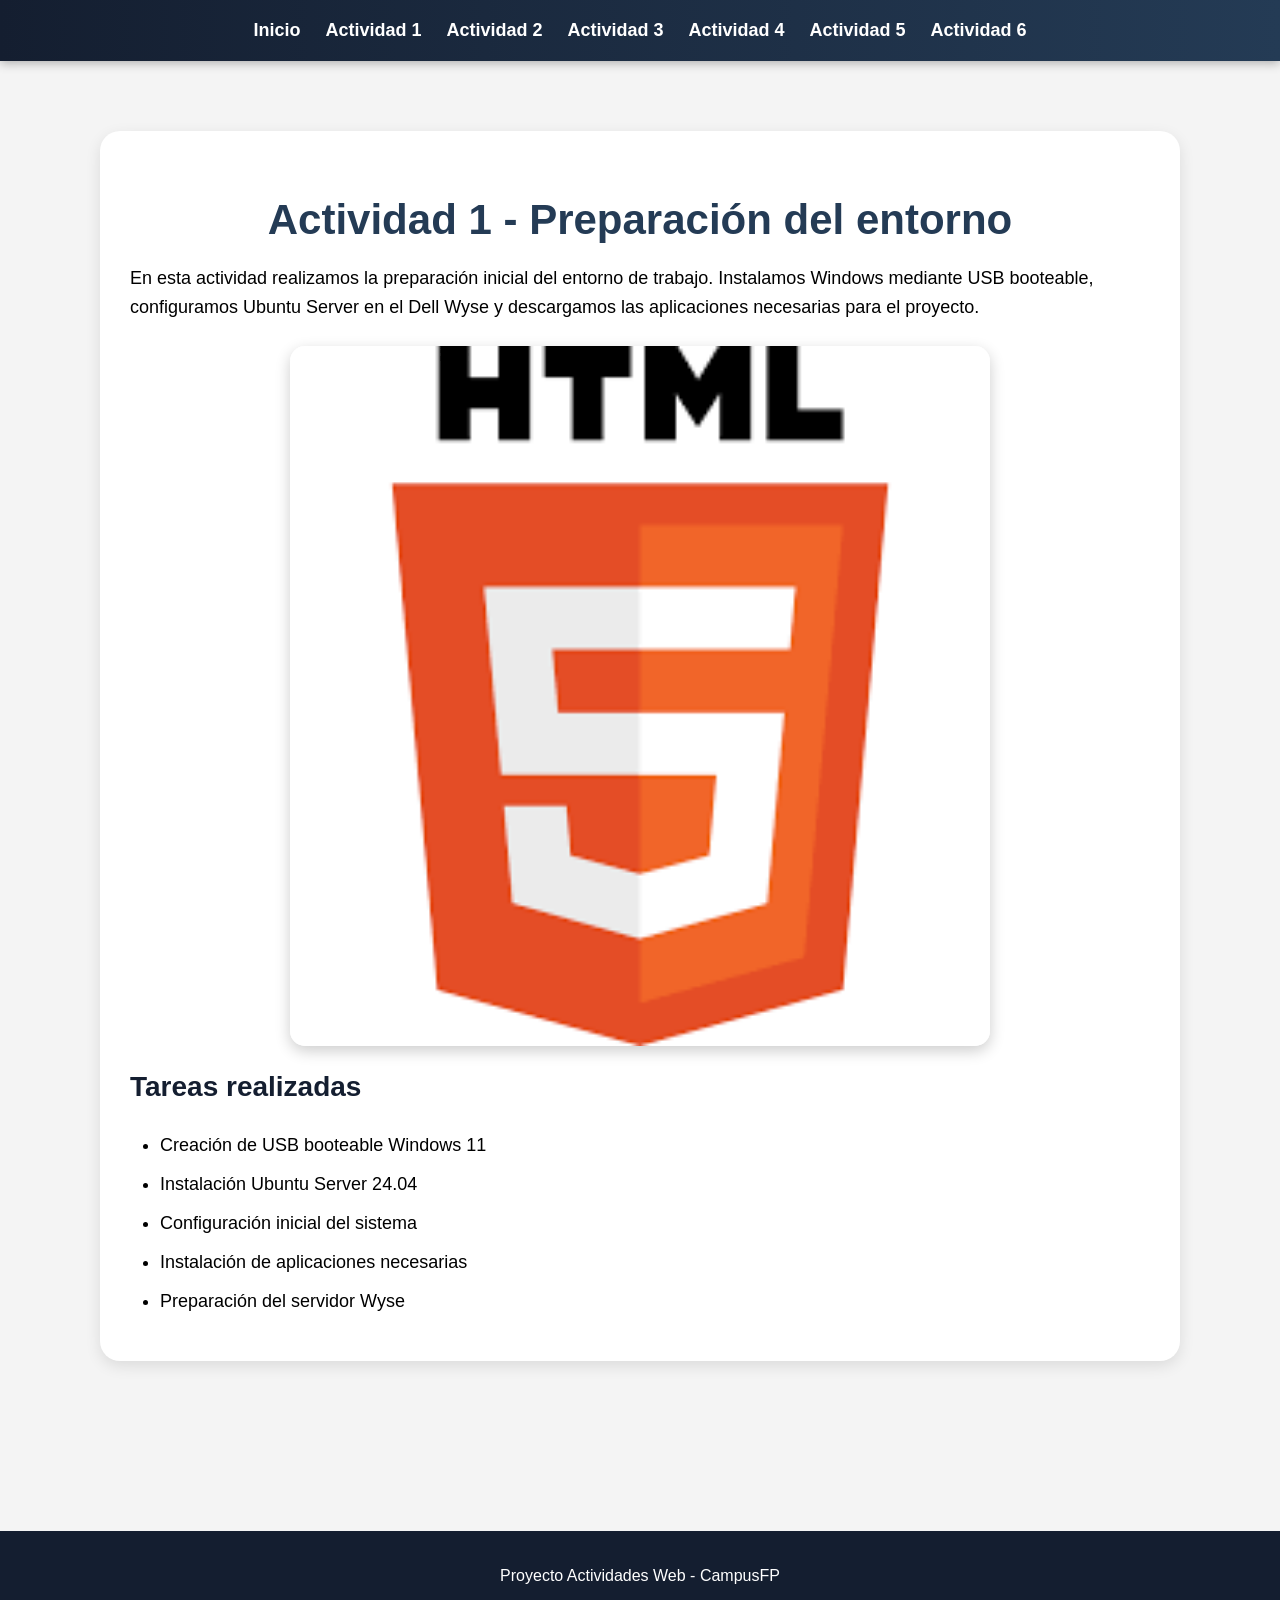
==== actividad1.html @ a94a0f7b "Proyecto web inicial" ====
<!DOCTYPE html>
<html lang="es">

<head>

    <meta charset="UTF-8">

    <meta name="viewport" content="width=device-width, initial-scale=1.0">

    <title>Actividad 1</title>

    <link rel="stylesheet" href="css/style.css">

</head>

<body>

<nav>

    <a href="index.html">Inicio</a>
    <a href="actividad1.html">Actividad 1</a>
    <a href="actividad2.html">Actividad 2</a>
    <a href="actividad3.html">Actividad 3</a>
    <a href="actividad4.html">Actividad 4</a>
    <a href="actividad5.html">Actividad 5</a>
    <a href="actividad6.html">Actividad 6</a>

</nav>

<main>

    <div class="card">

        <h2>Actividad 1 - Preparación del entorno</h2>

        <p>
            En esta actividad realizamos la preparación inicial del entorno de trabajo.
            Instalamos Windows mediante USB booteable, configuramos Ubuntu Server
            en el Dell Wyse y descargamos las aplicaciones necesarias para el proyecto.
        </p>

        <img src="img/html.png" class="actividad-img">

        <h3>Tareas realizadas</h3>

        <ul>

            <li>Creación de USB booteable Windows 11</li>

            <li>Instalación Ubuntu Server 24.04</li>

            <li>Configuración inicial del sistema</li>

            <li>Instalación de aplicaciones necesarias</li>

            <li>Preparación del servidor Wyse</li>

        </ul>

    </div>

</main>

<footer>

    <p>Proyecto Actividades Web - CampusFP</p>

</footer>

</body>

</html>
---- css/style.css ----
body {
    margin: 0;
    font-family: Arial, sans-serif;
    background-color: #f4f4f4;
}

/* NAVBAR */

nav {
    background: linear-gradient(to right, #141e30, #243b55);
    padding: 20px;

    display: flex;
    justify-content: center;
    align-items: center;
    gap: 25px;

    box-shadow: 0 2px 10px rgba(0,0,0,0.3);
}

nav a {
    color: white;
    text-decoration: none;
    font-size: 18px;
    font-weight: bold;

    transition: all 0.3s ease;
}

/* EFECTO HOVER */

nav a:hover {
    color: #00bfff;

    transform: scale(1.2);
}

/* HEADER */

header {
    text-align: center;
    padding: 60px 20px;
}

header h1 {
    font-size: 50px;
    color: #243b55;
}

/* MAIN */

main {
    padding: 40px;
}

main h2 {
    color: #141e30;
    font-size: 40px;
}

main p {
    font-size: 22px;
}

/* FOOTER */

footer {
    background-color: #141e30;
    color: white;

    text-align: center;

    padding: 20px;

    margin-top: 100px;
}

/* RESPONSIVE */

@media (max-width: 768px) {

    nav {
        flex-direction: column;
        gap: 15px;
    }

    header h1 {
        font-size: 35px;
    }

    main h2 {
        font-size: 30px;
    }

}

/* CARRUSEL */

/* CARRUSEL */

.carousel {

    width: 80%;

    max-width: 1000px;

    height: 350px;

    margin: 40px auto;

    overflow: hidden;

    border-radius: 20px;

    box-shadow: 0 5px 20px rgba(0,0,0,0.3);

    position: relative;

    background-color: white;
}

/* PISTA */

.carousel-track {

    display: flex;

    width: calc(400px * 12);

    animation: scroll 30s linear infinite;
}

/* IMÁGENES */

.carousel-track img {

    width: 350px;

    height: 300px;

    object-fit: contain;

    padding: 20px;

    background-color: white;
}

/* ANIMACIÓN */

@keyframes scroll {

    0% {
        transform: translateX(0);
    }

    100% {
        transform: translateX(calc(-400px * 6));
    }
}

/* BOTONES */

.prev,
.next {

    position: absolute;

    top: 50%;

    transform: translateY(-50%);

    background-color: rgba(0,0,0,0.5);

    color: white;

    border: none;

    padding: 15px;

    cursor: pointer;

    font-size: 25px;

    transition: 0.3s;
}

.prev:hover,
.next:hover {
    background-color: rgba(0,0,0,0.8);

    transform: translateY(-50%) scale(1.1);
}

.prev {
    left: 10px;
}

.next {
    right: 10px;
}

/* TARJETAS */

.card {

    background-color: white;

    padding: 30px;

    margin: 30px auto;

    border-radius: 20px;

    width: 85%;

    box-shadow: 0 5px 15px rgba(0,0,0,0.1);

    transition: 0.3s;
}

.card:hover {

    transform: scale(1.02);
}

/* TITULOS */

.card h2 {

    color: #243b55;

    margin-bottom: 20px;
}

.card h3 {

    color: #141e30;

    margin-top: 25px;
}

/* TEXTO */

.card p,
.card li {

    font-size: 18px;

    line-height: 1.6;
}

/* IMAGENES */

.actividad-img {

    width: 80%;

    max-width: 700px;

    display: block;

    margin: 25px auto;

    border-radius: 15px;

    box-shadow: 0 5px 15px rgba(0,0,0,0.2);
}

/* COMANDOS */

code {

    display: block;

    background-color: #111;

    color: #00ff88;

    padding: 15px;

    margin-top: 15px;

    border-radius: 10px;

    overflow-x: auto;
}

/* LISTAS */

.card ul {

    margin-top: 20px;

    padding-left: 30px;
}

.card li {

    margin-bottom: 10px;
}

/* HOVER SUAVE TARJETAS */

.card:hover {

    transform: translateY(-5px);

    box-shadow: 0 10px 25px rgba(0,0,0,0.2);
}

/* TITULOS ACTIVIDADES */

.card h2 {

    text-align: center;

    font-size: 42px;
}

/* SUBTITULOS */

.card h3 {

    font-size: 28px;
}

/* RESPONSIVE ACTIVIDADES */

@media (max-width: 768px) {

    .card {

        width: 95%;

        padding: 20px;
    }

    .actividad-img {

        width: 100%;
    }

    .card h2 {

        font-size: 30px;
    }

}
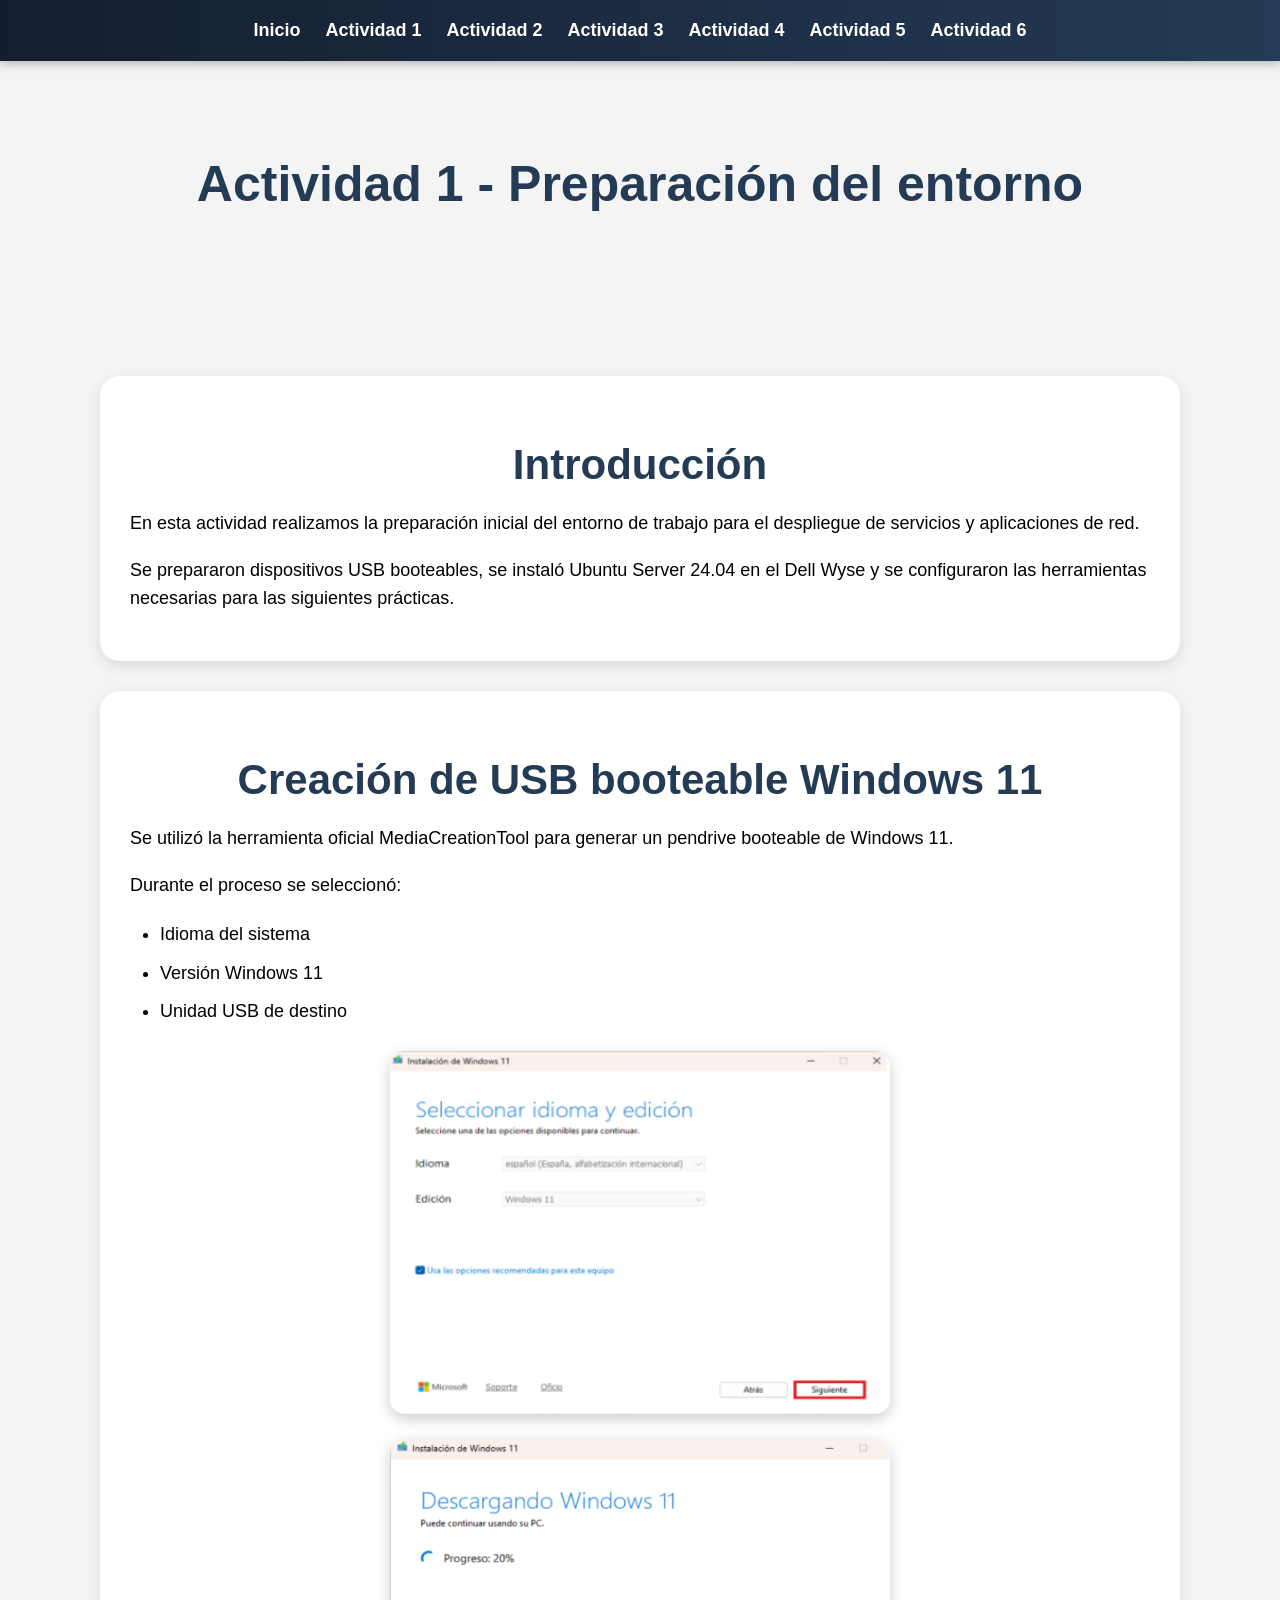
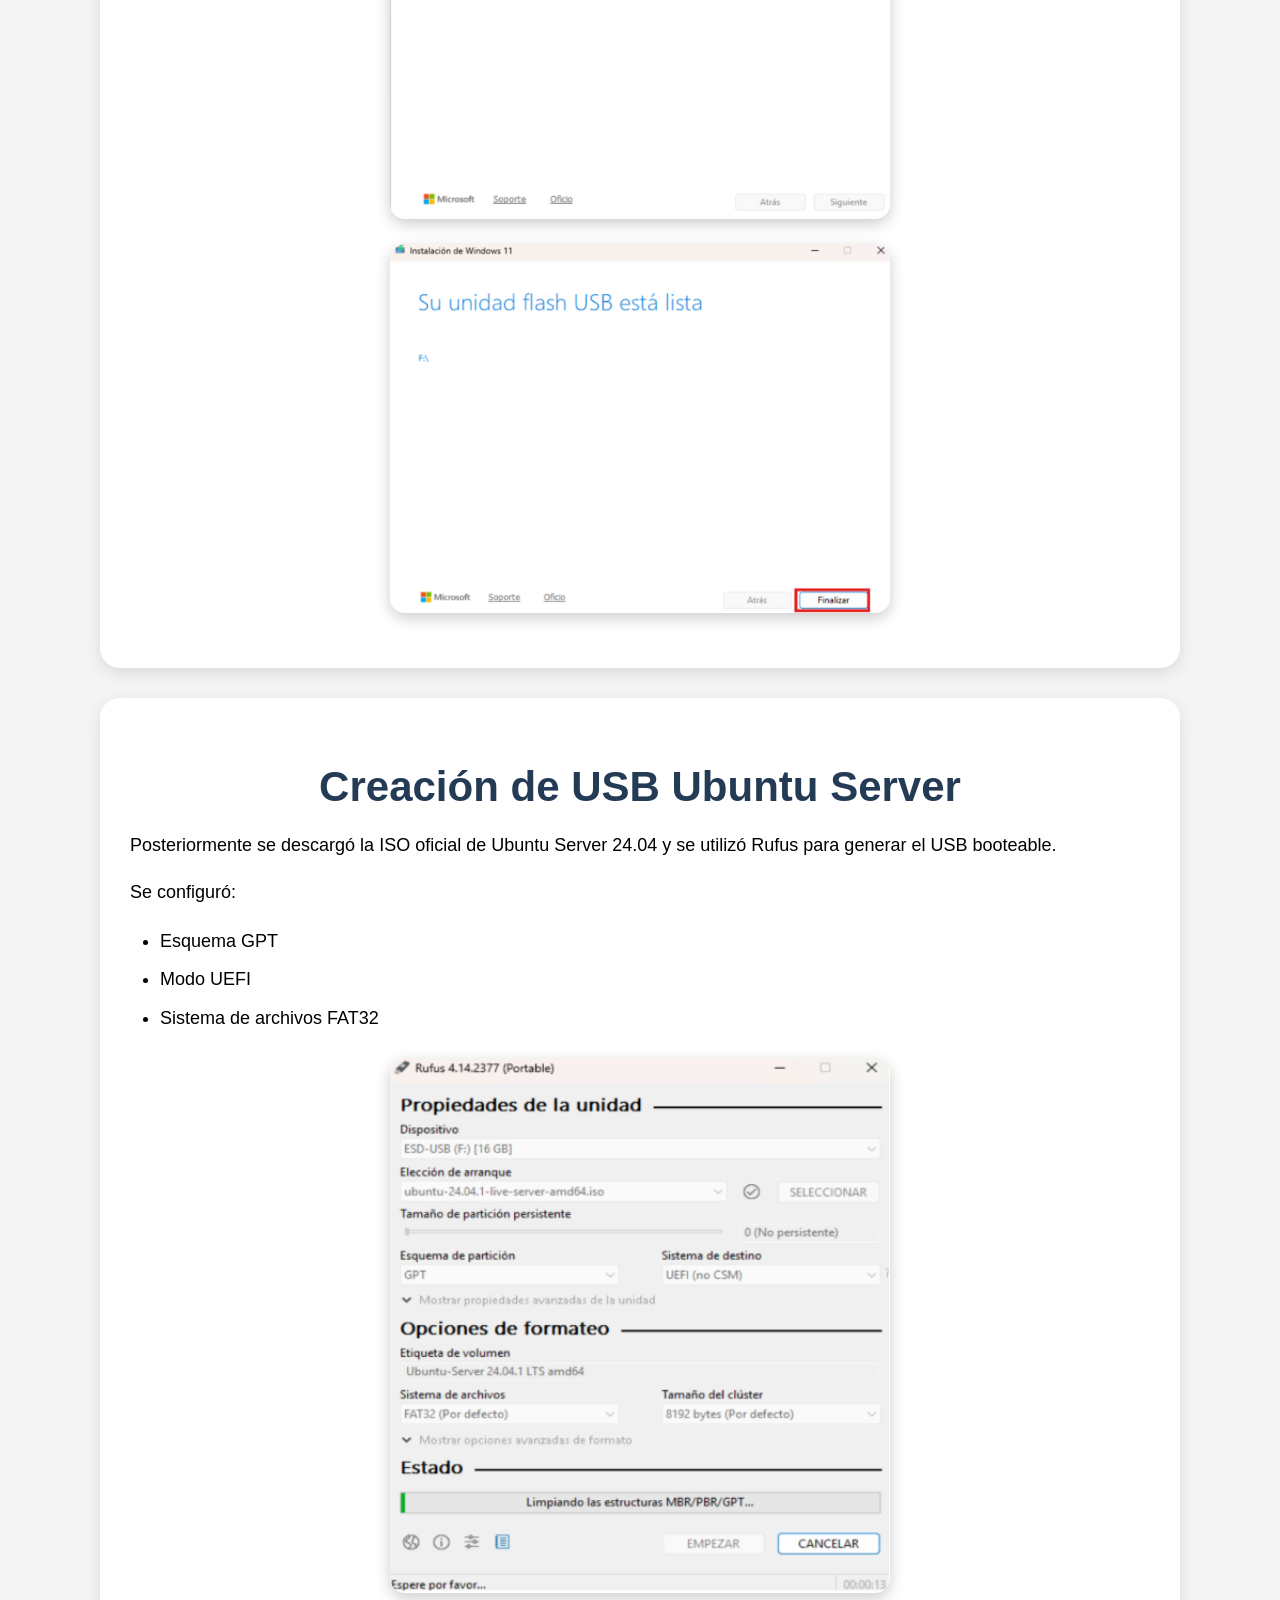
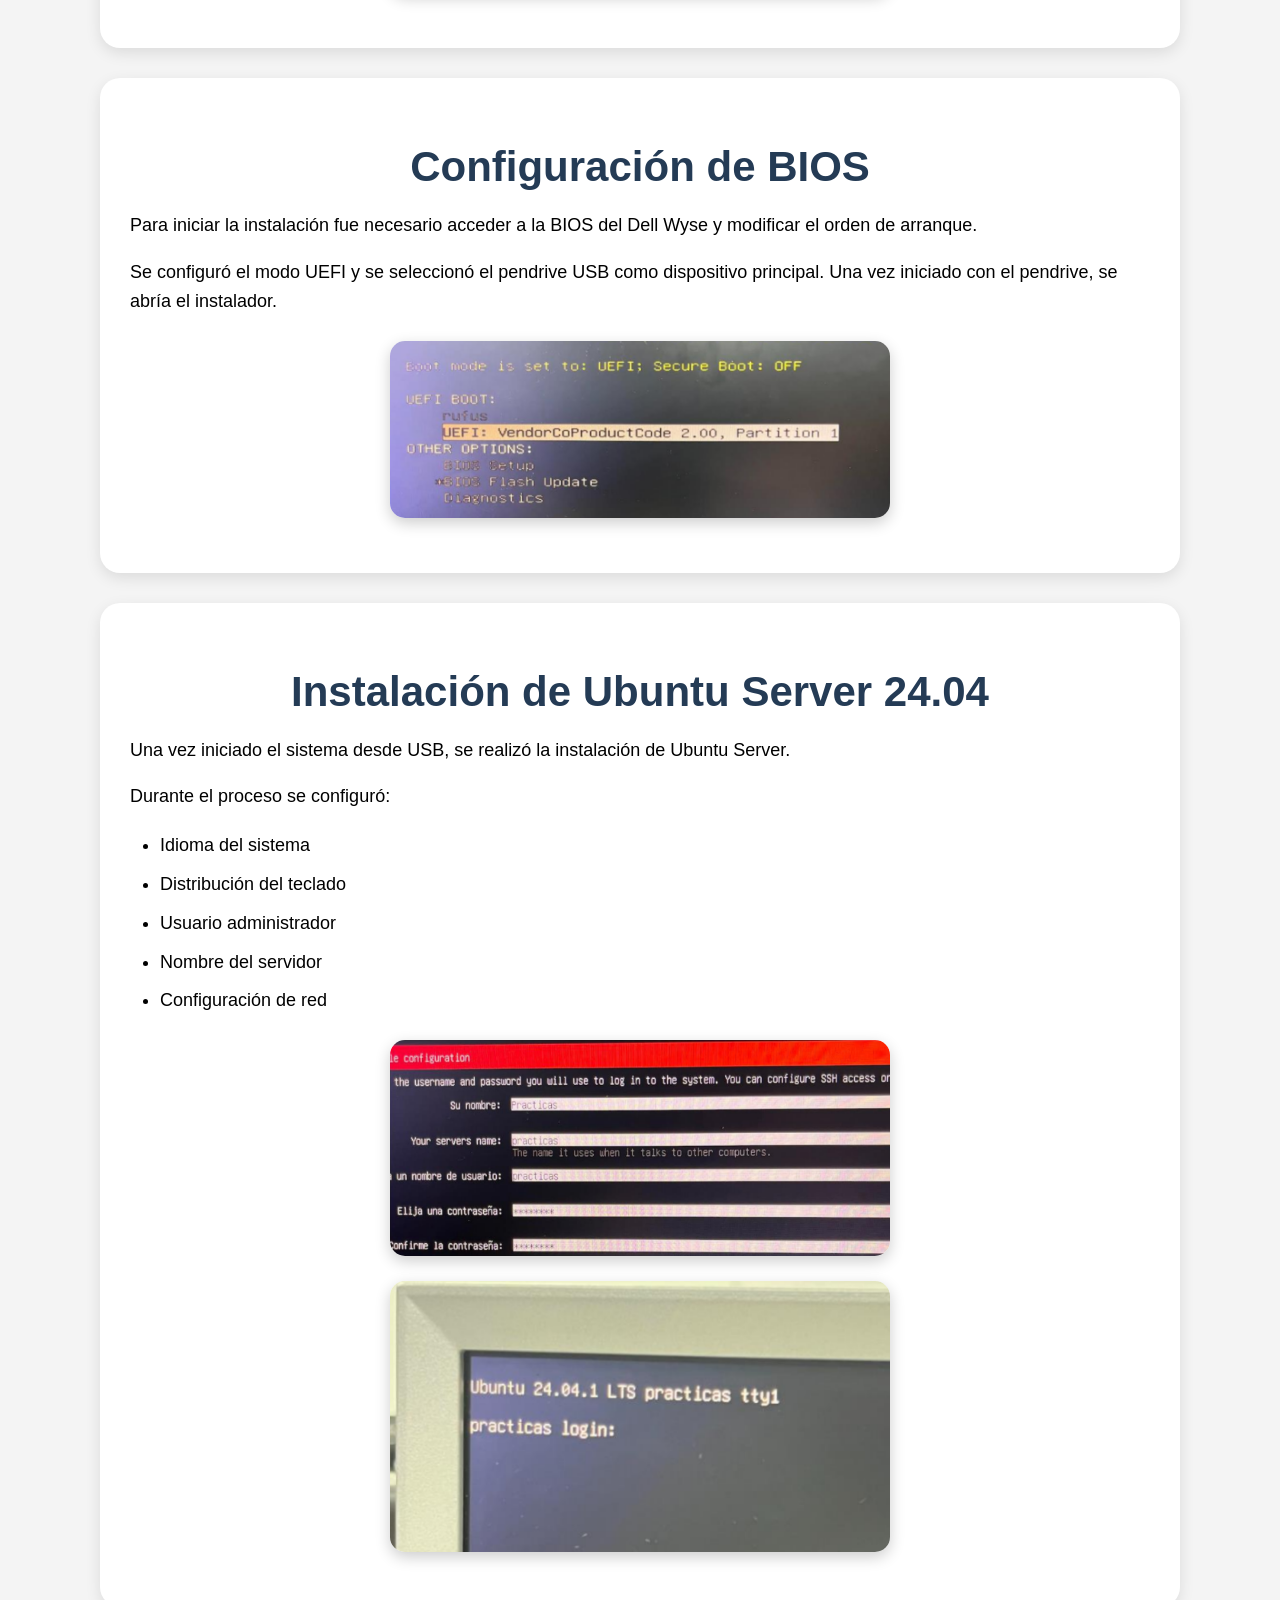
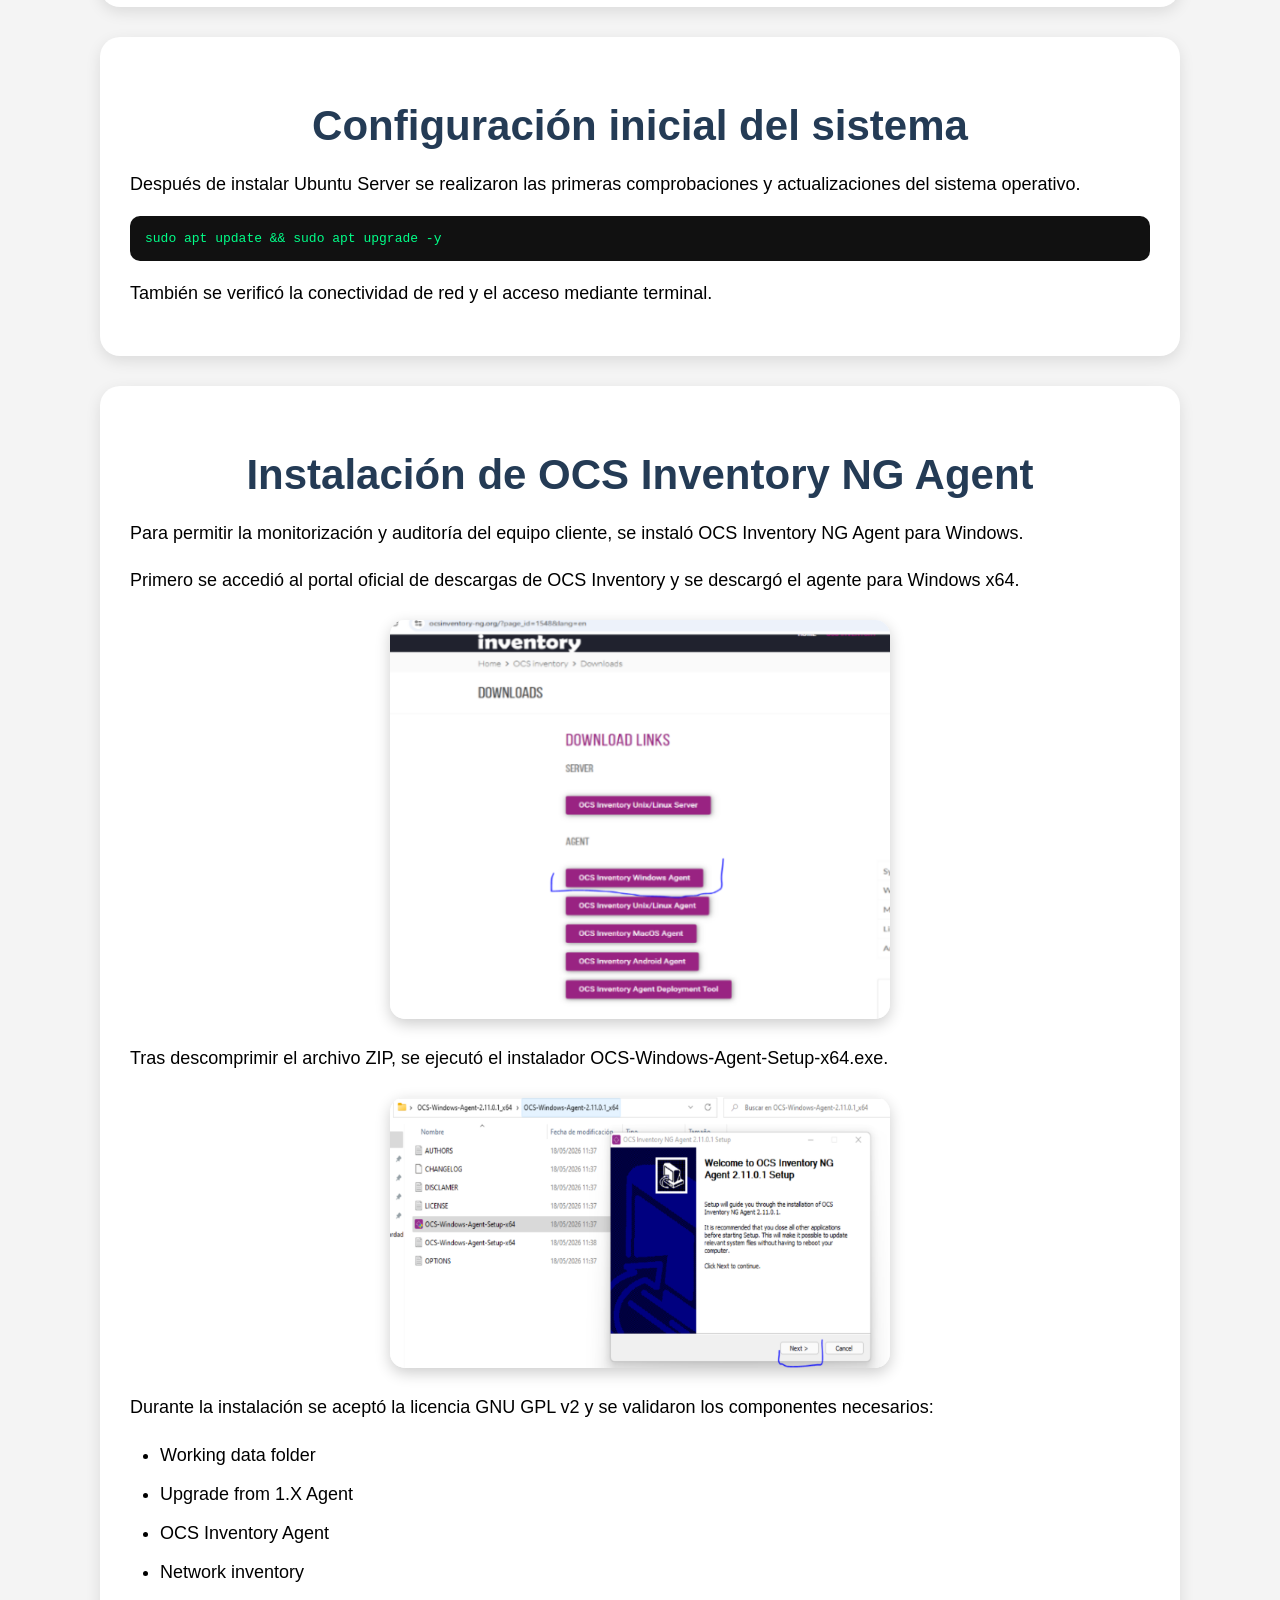
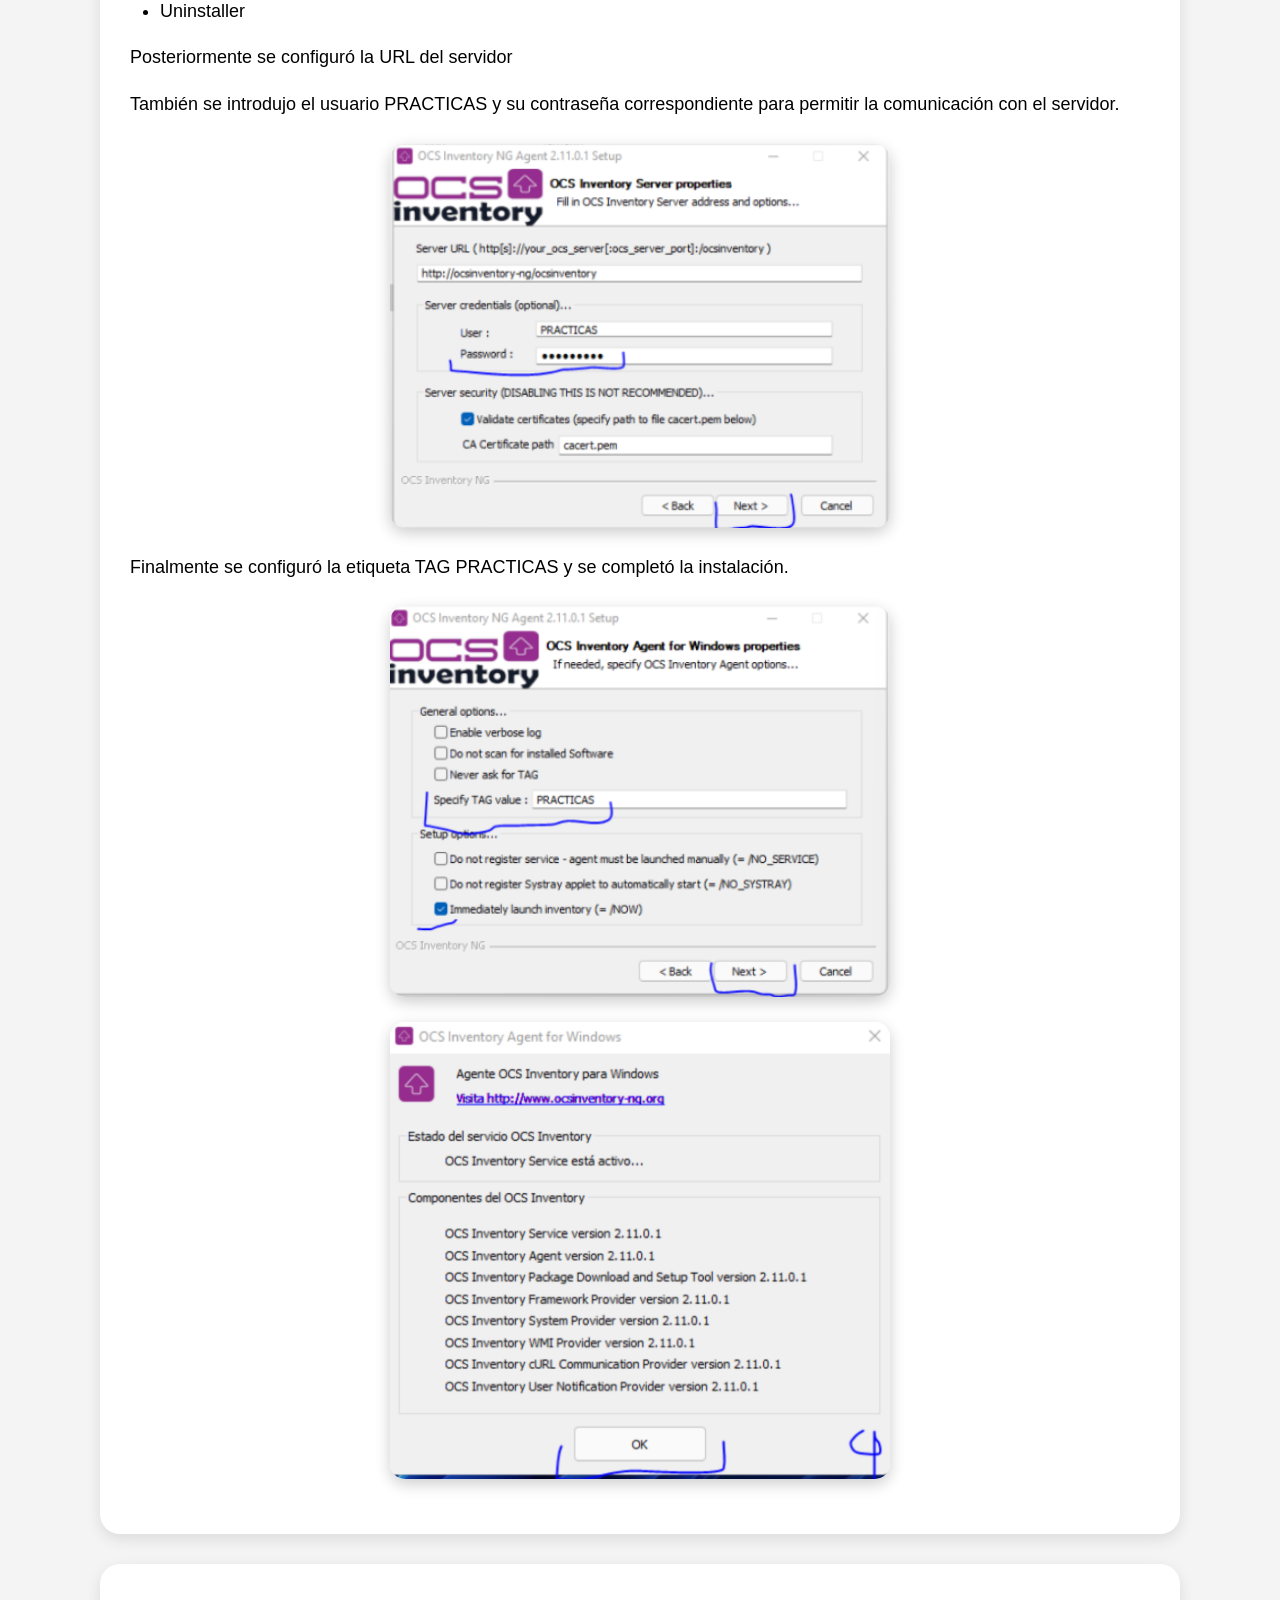
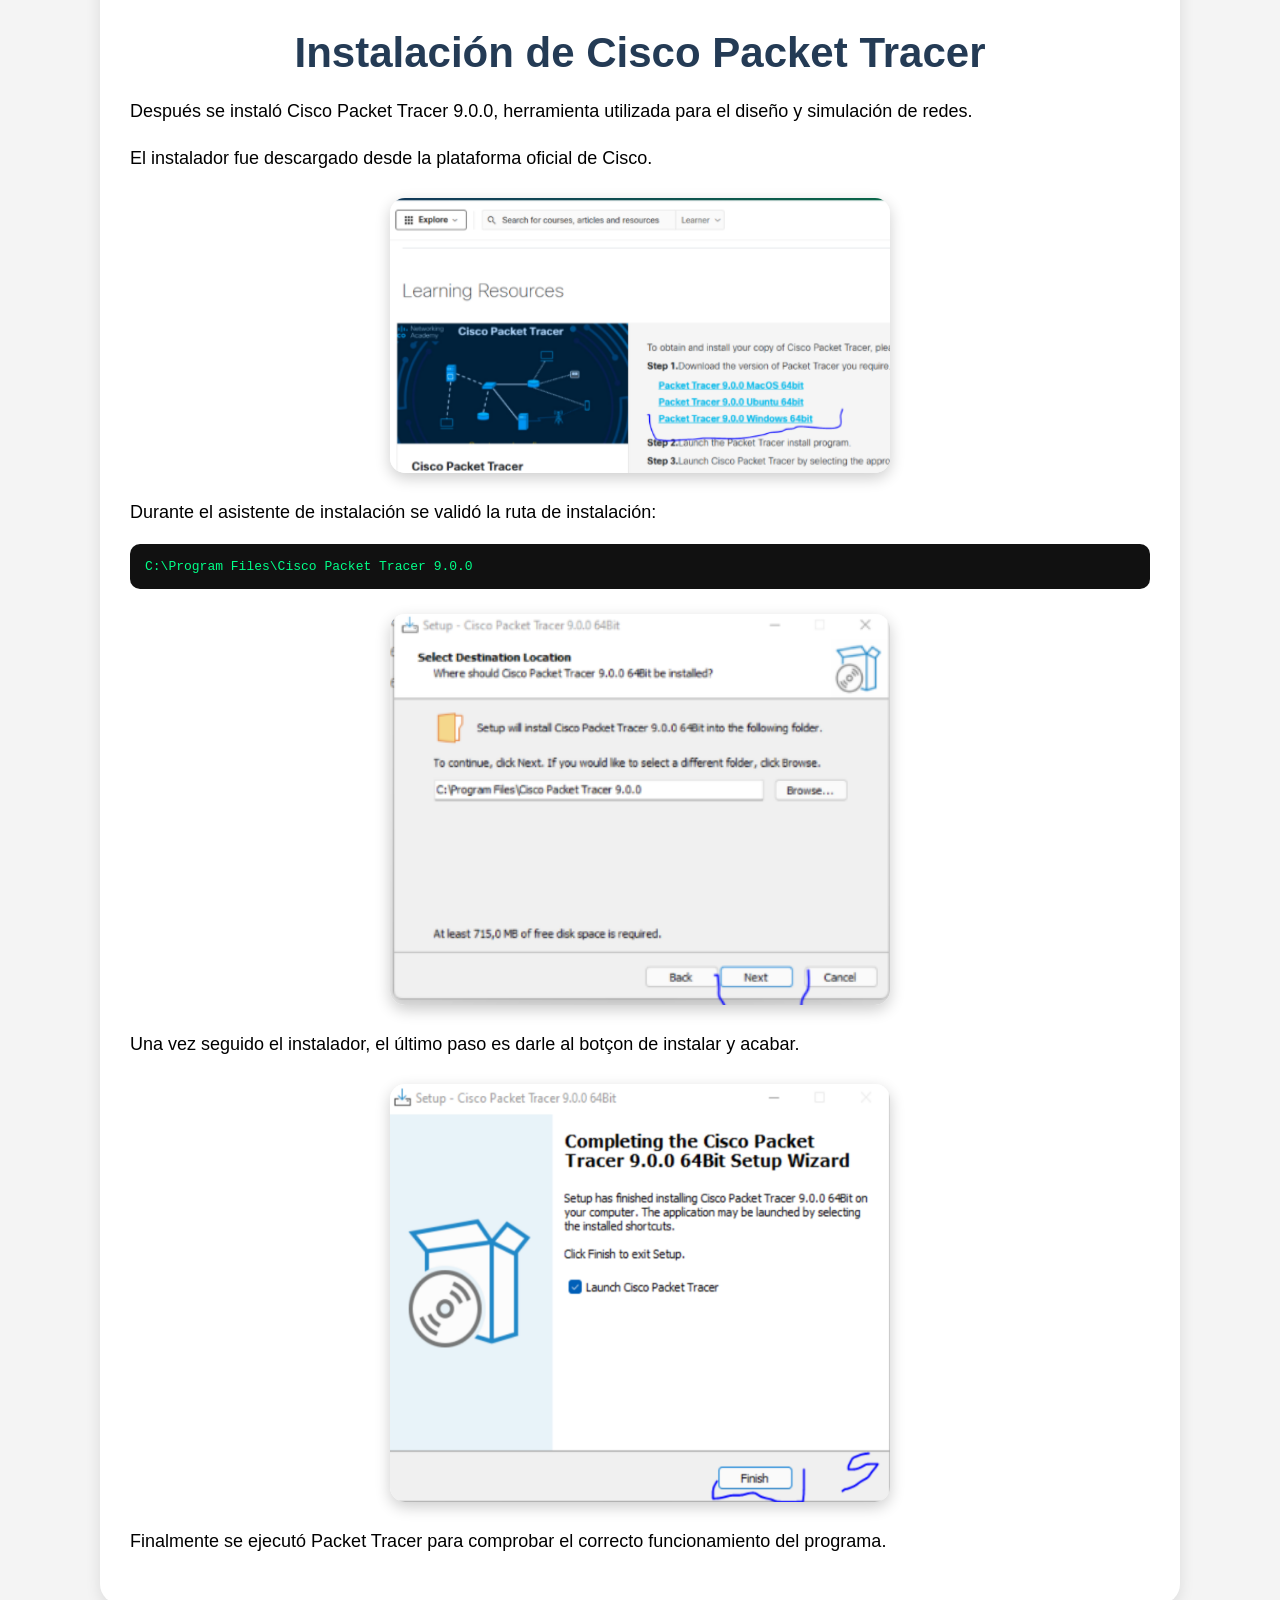
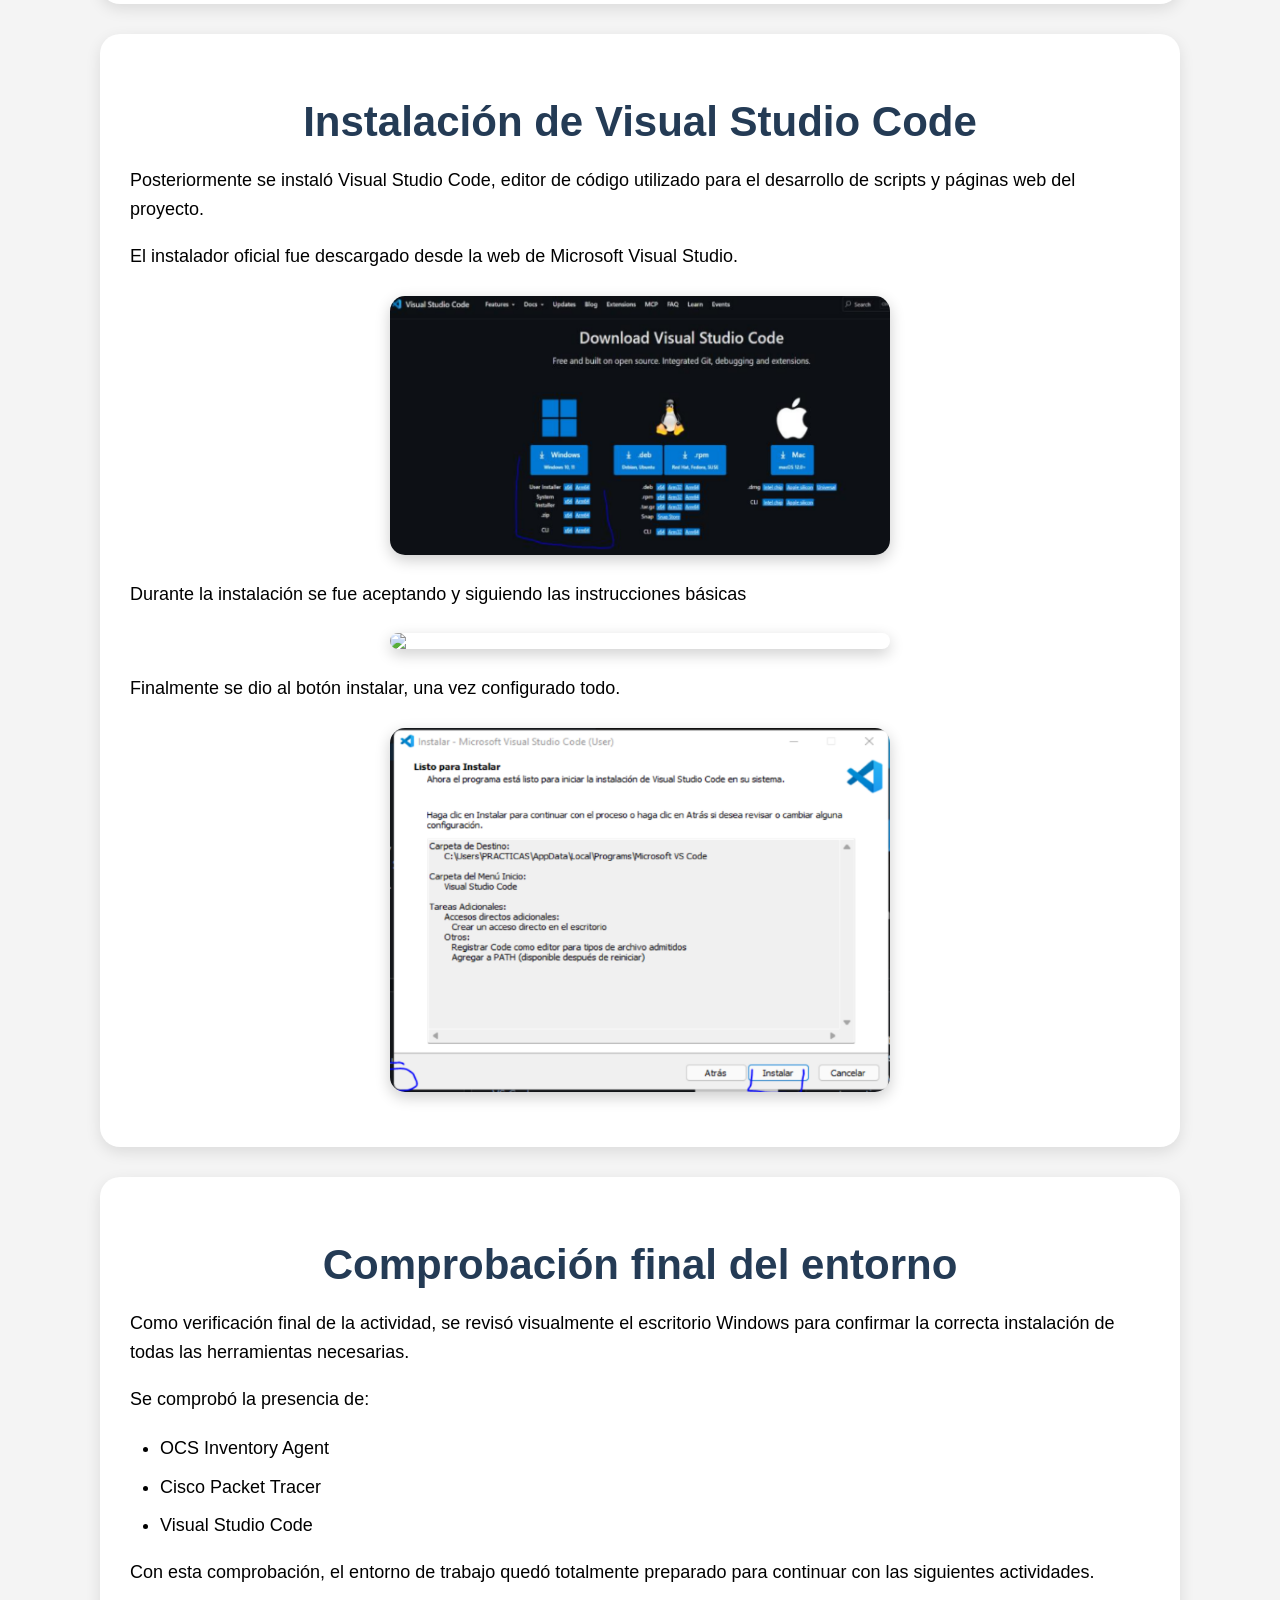
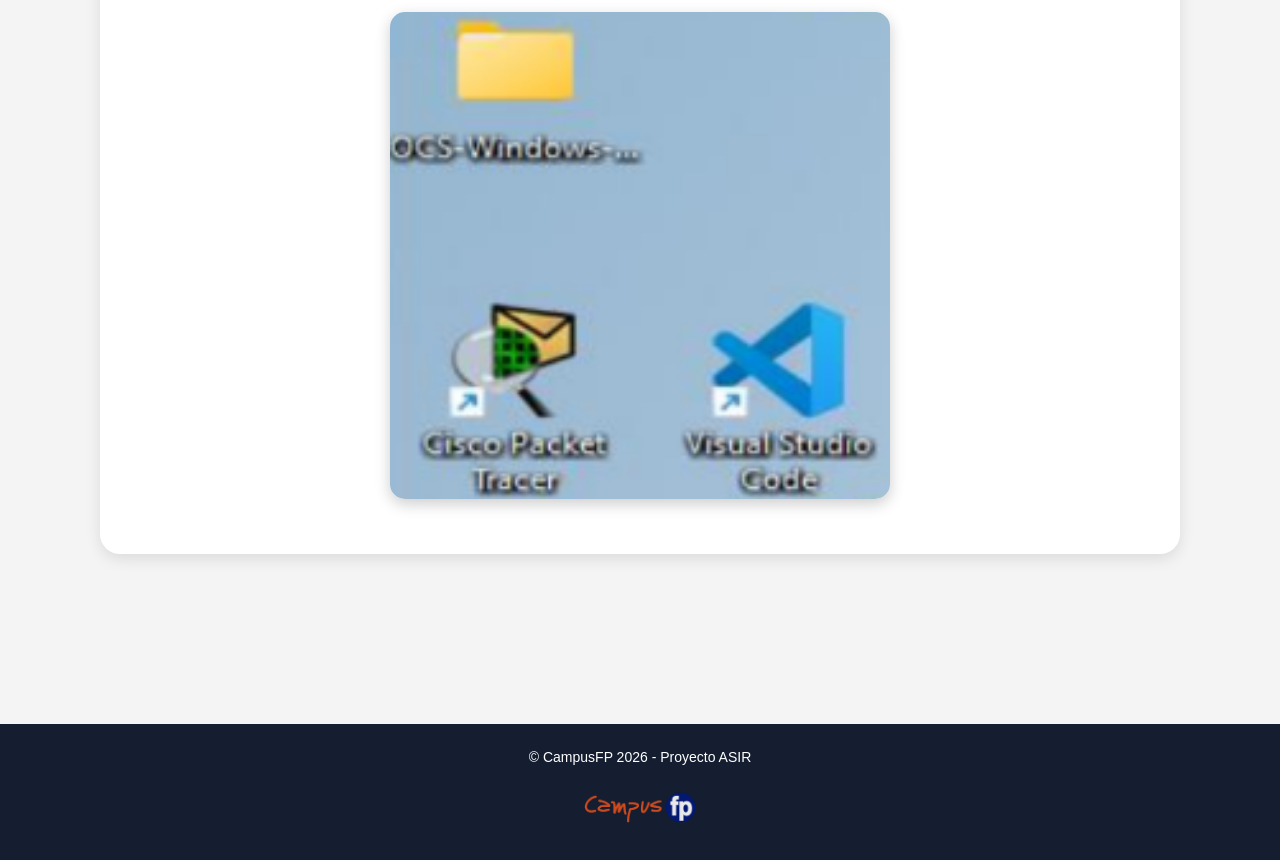
==== commit 8f49a817: "Actualizacion web actividades ASIR" ====
--- a/actividad1.html
+++ b/actividad1.html
@@ -1,72 +1,355 @@
 <!DOCTYPE html>
 <html lang="es">
-
 <head>
-
     <meta charset="UTF-8">
-
     <meta name="viewport" content="width=device-width, initial-scale=1.0">
-
     <title>Actividad 1</title>
-
     <link rel="stylesheet" href="css/style.css">
-
 </head>
 
 <body>
-
-<nav>
-
-    <a href="index.html">Inicio</a>
-    <a href="actividad1.html">Actividad 1</a>
-    <a href="actividad2.html">Actividad 2</a>
-    <a href="actividad3.html">Actividad 3</a>
-    <a href="actividad4.html">Actividad 4</a>
-    <a href="actividad5.html">Actividad 5</a>
-    <a href="actividad6.html">Actividad 6</a>
-
-</nav>
-
-<main>
-
-    <div class="card">
-
-        <h2>Actividad 1 - Preparación del entorno</h2>
-
-        <p>
-            En esta actividad realizamos la preparación inicial del entorno de trabajo.
-            Instalamos Windows mediante USB booteable, configuramos Ubuntu Server
-            en el Dell Wyse y descargamos las aplicaciones necesarias para el proyecto.
-        </p>
-
-        <img src="img/html.png" class="actividad-img">
-
-        <h3>Tareas realizadas</h3>
-
-        <ul>
-
-            <li>Creación de USB booteable Windows 11</li>
-
-            <li>Instalación Ubuntu Server 24.04</li>
-
-            <li>Configuración inicial del sistema</li>
-
-            <li>Instalación de aplicaciones necesarias</li>
-
-            <li>Preparación del servidor Wyse</li>
-
-        </ul>
-
-    </div>
-
-</main>
-
-<footer>
-
-    <p>Proyecto Actividades Web - CampusFP</p>
-
-</footer>
+    <nav>
+        <a href="index.html">Inicio</a>
+        <a href="actividad1.html">Actividad 1</a>
+        <a href="actividad2.html">Actividad 2</a>
+        <a href="actividad3.html">Actividad 3</a>
+        <a href="actividad4.html">Actividad 4</a>
+        <a href="actividad5.html">Actividad 5</a>
+        <a href="actividad6.html">Actividad 6</a>
+    </nav>
+
+    <header>
+        <h1>Actividad 1 - Preparación del entorno</h1>
+   </header>
+
+    <main>
+        <div class="card">
+            <h2>Introducción</h2>
+            <p>
+                En esta actividad realizamos la preparación inicial
+                del entorno de trabajo para el despliegue de servicios
+                y aplicaciones de red.
+            </p>
+
+            <p>
+                Se prepararon dispositivos USB booteables,
+                se instaló Ubuntu Server 24.04 en el Dell Wyse
+                y se configuraron las herramientas necesarias
+                para las siguientes prácticas.
+            </p>
+        </div>
+
+        <div class="card">
+            <h2>Creación de USB booteable Windows 11</h2>
+            <p>
+                Se utilizó la herramienta oficial MediaCreationTool
+                para generar un pendrive booteable de Windows 11.
+            </p>
+
+            <p>
+                Durante el proceso se seleccionó:
+            </p>
+            <ul>
+
+                <li>Idioma del sistema</li>
+
+                <li>Versión Windows 11</li>
+
+                <li>Unidad USB de destino</li>
+
+            </ul>
+
+            <img src="img/act1_windows.png" class="actividad-img">
+            <img src="img/act1.2_windows.png" class="actividad-img">
+            <img src="img/act1.3_windows.png" class="actividad-img">
+        </div>
+        <div class="card">
+            <h2>Creación de USB Ubuntu Server</h2>
+
+            <p>
+                Posteriormente se descargó la ISO oficial
+                de Ubuntu Server 24.04 y se utilizó Rufus
+                para generar el USB booteable.
+            </p>
+
+            <p>
+                Se configuró:
+            </p>
+
+            <ul>
+
+                <li>Esquema GPT</li>
+
+                <li>Modo UEFI</li>
+
+                <li>Sistema de archivos FAT32</li>
+
+            </ul>
+
+            <img src="img/act1_rufus.png" class="actividad-img">
+
+        </div>
+        <div class="card">
+
+            <h2>Configuración de BIOS</h2>
+
+            <p>
+                Para iniciar la instalación fue necesario acceder
+                a la BIOS del Dell Wyse y modificar
+                el orden de arranque.
+            </p>
+
+            <p>
+                Se configuró el modo UEFI y se seleccionó
+                el pendrive USB como dispositivo principal.
+                Una vez iniciado con el pendrive, se abría 
+                el instalador.
+            </p>
+
+            <img src="img/act1_bios.png" class="actividad-img">
+
+        </div>
+
+        <div class="card">
+            <h2>Instalación de Ubuntu Server 24.04</h2>
+            <p>
+                Una vez iniciado el sistema desde USB,
+                se realizó la instalación de Ubuntu Server.
+            </p>
+            <p>
+                Durante el proceso se configuró:
+            </p>
+            <ul>
+
+                <li>Idioma del sistema</li>
+
+                <li>Distribución del teclado</li>
+
+                <li>Usuario administrador</li>
+
+                <li>Nombre del servidor</li>
+
+                <li>Configuración de red</li>
+
+            </ul>
+
+            <img src="img/act1_ubuntu.png" class="actividad-img">
+            <img src="img/act1.2_ubuntu.png" class="actividad-img">
+        </div>
+
+        <div class="card">
+
+            <h2>Configuración inicial del sistema</h2>
+
+            <p>
+                Después de instalar Ubuntu Server
+                se realizaron las primeras comprobaciones
+                y actualizaciones del sistema operativo.
+            </p>
+
+            <code>
+sudo apt update && sudo apt upgrade -y
+            </code>
+
+            <p>
+                También se verificó la conectividad de red
+                y el acceso mediante terminal.
+            </p>
+
+        </div>
+
+        <div class="card">
+
+    <h2>Instalación de OCS Inventory NG Agent</h2>
+
+    <p>
+        Para permitir la monitorización y auditoría del equipo cliente,
+        se instaló OCS Inventory NG Agent para Windows.
+    </p>
+
+    <p>
+        Primero se accedió al portal oficial de descargas
+        de OCS Inventory y se descargó el agente
+        para Windows x64.
+    </p>
+
+    <img src="img/act1_ocsweb.png" class="actividad-img">
+
+    <p>
+        Tras descomprimir el archivo ZIP,
+        se ejecutó el instalador
+        OCS-Windows-Agent-Setup-x64.exe.
+    </p>
+
+    <img src="img/act1_ocssetup.png" class="actividad-img">
+
+    <p>
+        Durante la instalación se aceptó
+        la licencia GNU GPL v2
+        y se validaron los componentes necesarios:
+    </p>
+
+    <ul>
+
+        <li>Working data folder</li>
+
+        <li>Upgrade from 1.X Agent</li>
+
+        <li>OCS Inventory Agent</li>
+
+        <li>Network inventory</li>
+
+        <li>Uninstaller</li>
+
+    </ul>
+
+     <p>
+        Posteriormente se configuró la URL del servidor
+    </p>
+
+    <p>
+        También se introdujo el usuario PRACTICAS
+        y su contraseña correspondiente para permitir
+        la comunicación con el servidor.
+    </p>
+
+   <img src="img/act1_ocscomponents.png" class="actividad-img">
+
+    <p>
+        Finalmente se configuró la etiqueta TAG
+        PRACTICAS y se completó la instalación.
+    </p>
+
+    <img src="img/act1_ocsfinish.png" class="actividad-img">
+    <img src="img/act1.2_ocsfinish.png" class="actividad-img">
+</div>
+
+<div class="card">
+
+    <h2>Instalación de Cisco Packet Tracer</h2>
+
+    <p>
+        Después se instaló Cisco Packet Tracer 9.0.0,
+        herramienta utilizada para el diseño
+        y simulación de redes.
+    </p>
+
+    <p>
+        El instalador fue descargado desde
+        la plataforma oficial de Cisco.
+    </p>
+
+    <img src="img/act1_packetdownload.png" class="actividad-img">
+
+    <p>
+        Durante el asistente de instalación
+        se validó la ruta de instalación:
+    </p>
+
+    <code>
+C:\Program Files\Cisco Packet Tracer 9.0.0
+    </code>
+
+    <img src="img/act1_packetsetup.png" class="actividad-img">
+
+    <p>
+        Una vez seguido el instalador, el último paso es 
+        darle al botçon de instalar y acabar.
+    </p>
+
+    <img src="img/act1_packetdesktop.png" class="actividad-img">
+
+    <p>
+        Finalmente se ejecutó Packet Tracer
+        para comprobar el correcto funcionamiento
+        del programa.
+    </p>
+
+</div>
+
+<div class="card">
+
+    <h2>Instalación de Visual Studio Code</h2>
+
+    <p>
+        Posteriormente se instaló Visual Studio Code,
+        editor de código utilizado para el desarrollo
+        de scripts y páginas web del proyecto.
+    </p>
+
+    <p>
+        El instalador oficial fue descargado
+        desde la web de Microsoft Visual Studio.
+    </p>
+
+    <img src="img/act1_vscodeweb.png" class="actividad-img">
+
+    <p>
+        Durante la instalación se fue aceptando
+        y siguiendo las instrucciones básicas
+    </p>
+
+    <img src="img/act1_vscodesetup.png" class="actividad-img">
+
+    <p>
+        Finalmente se dio al botón instalar, una vez 
+        configurado todo.
+    </p>
+
+    <img src="img/act1_vscodeoptions.png" class="actividad-img">
+
+</div>
+
+<div class="card">
+
+    <h2>Comprobación final del entorno</h2>
+
+    <p>
+        Como verificación final de la actividad,
+        se revisó visualmente el escritorio Windows
+        para confirmar la correcta instalación
+        de todas las herramientas necesarias.
+    </p>
+
+    <p>
+        Se comprobó la presencia de:
+    </p>
+
+    <ul>
+
+        <li>OCS Inventory Agent</li>
+
+        <li>Cisco Packet Tracer</li>
+
+        <li>Visual Studio Code</li>
+
+    </ul>
+
+    <p>
+        Con esta comprobación,
+        el entorno de trabajo quedó totalmente preparado
+        para continuar con las siguientes actividades.
+    </p>
+
+    <img src="img/act1_finaldesktop.png" class="actividad-img">
+
+</div>
+
+    </main>
+
+    <footer>
+
+        <div class="footer-content">
+
+            <p>© CampusFP 2026 - Proyecto ASIR</p>
+
+            <img src="img/campusfp.png">
+
+        </div>
+
+    </footer>
 
 </body>
 
-</html>+</html>
+
--- a/css/style.css
+++ b/css/style.css
@@ -253,96 +253,249 @@
 
 .actividad-img {
 
+    width: 55%;
+
+    max-width: 500px;
+
+    display: block;
+
+    margin: 25px auto;
+
+    border-radius: 15px;
+
+    box-shadow: 0 5px 15px rgba(0,0,0,0.2);
+
+    transition: 0.3s;
+}
+
+/* COMANDOS */
+
+code {
+
+    display: block;
+
+    background-color: #111;
+
+    color: #00ff88;
+
+    padding: 15px;
+
+    margin-top: 15px;
+
+    border-radius: 10px;
+
+    overflow-x: auto;
+}
+
+/* LISTAS */
+
+.card ul {
+
+    margin-top: 20px;
+
+    padding-left: 30px;
+}
+
+.card li {
+
+    margin-bottom: 10px;
+}
+
+/* HOVER SUAVE TARJETAS */
+
+.card:hover {
+
+    transform: translateY(-5px);
+
+    box-shadow: 0 10px 25px rgba(0,0,0,0.2);
+}
+
+/* TITULOS ACTIVIDADES */
+
+.card h2 {
+
+    text-align: center;
+
+    font-size: 42px;
+}
+
+/* SUBTITULOS */
+
+.card h3 {
+
+    font-size: 28px;
+}
+
+/* RESPONSIVE ACTIVIDADES */
+
+@media (max-width: 768px) {
+
+    .card {
+
+        width: 95%;
+
+        padding: 20px;
+    }
+
+    .actividad-img {
+
+        width: 100%;
+    }
+
+    .card h2 {
+
+        font-size: 30px;
+    }
+
+}
+
+/* VIDEOS */
+
+video {
     width: 80%;
-
     max-width: 700px;
-
     display: block;
-
     margin: 25px auto;
-
     border-radius: 15px;
-
     box-shadow: 0 5px 15px rgba(0,0,0,0.2);
 }
 
-/* COMANDOS */
-
-code {
+/* GRID TARJETAS INDEX */
+
+.cards-container {
+
+    display: flex;
+
+    justify-content: center;
+
+    flex-wrap: wrap;
+
+    gap: 25px;
+
+    margin-top: 40px;
+}
+
+/* TARJETAS CLICKABLES */
+
+.home-card {
+
+    background-color: white;
+
+    width: 260px;
+
+    padding: 25px;
+
+    border-radius: 20px;
+
+    text-align: center;
+
+    text-decoration: none;
+
+    color: #141e30;
+
+    box-shadow: 0 5px 15px rgba(0,0,0,0.15);
+
+    transition: 0.3s;
+}
+
+.home-card:hover {
+
+    transform: translateY(-10px) scale(1.03);
+
+    box-shadow: 0 10px 25px rgba(0,0,0,0.25);
+}
+
+.home-card h3 {
+
+    margin-bottom: 15px;
+
+    color: #243b55;
+}
+
+.actividad-img:hover {
+
+    transform: scale(1.03);
+}
+
+/* FOOTER */
+
+footer {
+
+    background-color: #141e30;
+
+    color: white;
+
+    text-align: center;
+
+    padding: 25px;
+
+    margin-top: 100px;
+}
+
+/* CONTENIDO FOOTER */
+
+.footer-content {
+
+    display: flex;
+
+    flex-direction: column;
+
+    align-items: center;
+
+    justify-content: center;
+
+    gap: 15px;
+}
+
+/* TEXTO FOOTER */
+
+.footer-content p {
+
+    margin: 0;
+
+    font-size: 14px;
+}
+
+/* LOGO CAMPUS FP */
+
+.footer-content img {
+
+    width: 180px;
+
+    max-width: 80%;
+
+    height: auto;
+
+    object-fit: contain;
+}
+
+.footer-content img {
+
+    width: 140px;
+
+    opacity: 0.9;
+
+    transition: 0.3s;
+}
+
+.footer-content img:hover {
+
+    transform: scale(1.05);
+
+    opacity: 1;
+}
+
+.video-tester {
+
+    width: 70%;
+
+    max-width: 700px;
 
     display: block;
 
-    background-color: #111;
-
-    color: #00ff88;
-
-    padding: 15px;
-
-    margin-top: 15px;
-
-    border-radius: 10px;
-
-    overflow-x: auto;
-}
-
-/* LISTAS */
-
-.card ul {
-
-    margin-top: 20px;
-
-    padding-left: 30px;
-}
-
-.card li {
-
-    margin-bottom: 10px;
-}
-
-/* HOVER SUAVE TARJETAS */
-
-.card:hover {
-
-    transform: translateY(-5px);
-
-    box-shadow: 0 10px 25px rgba(0,0,0,0.2);
-}
-
-/* TITULOS ACTIVIDADES */
-
-.card h2 {
-
-    text-align: center;
-
-    font-size: 42px;
-}
-
-/* SUBTITULOS */
-
-.card h3 {
-
-    font-size: 28px;
-}
-
-/* RESPONSIVE ACTIVIDADES */
-
-@media (max-width: 768px) {
-
-    .card {
-
-        width: 95%;
-
-        padding: 20px;
-    }
-
-    .actividad-img {
-
-        width: 100%;
-    }
-
-    .card h2 {
-
-        font-size: 30px;
-    }
-
+    margin: 30px auto;
+
+    border-radius: 15px;
+
+    box-shadow: 0 5px 15px rgba(0,0,0,0.3);
 }
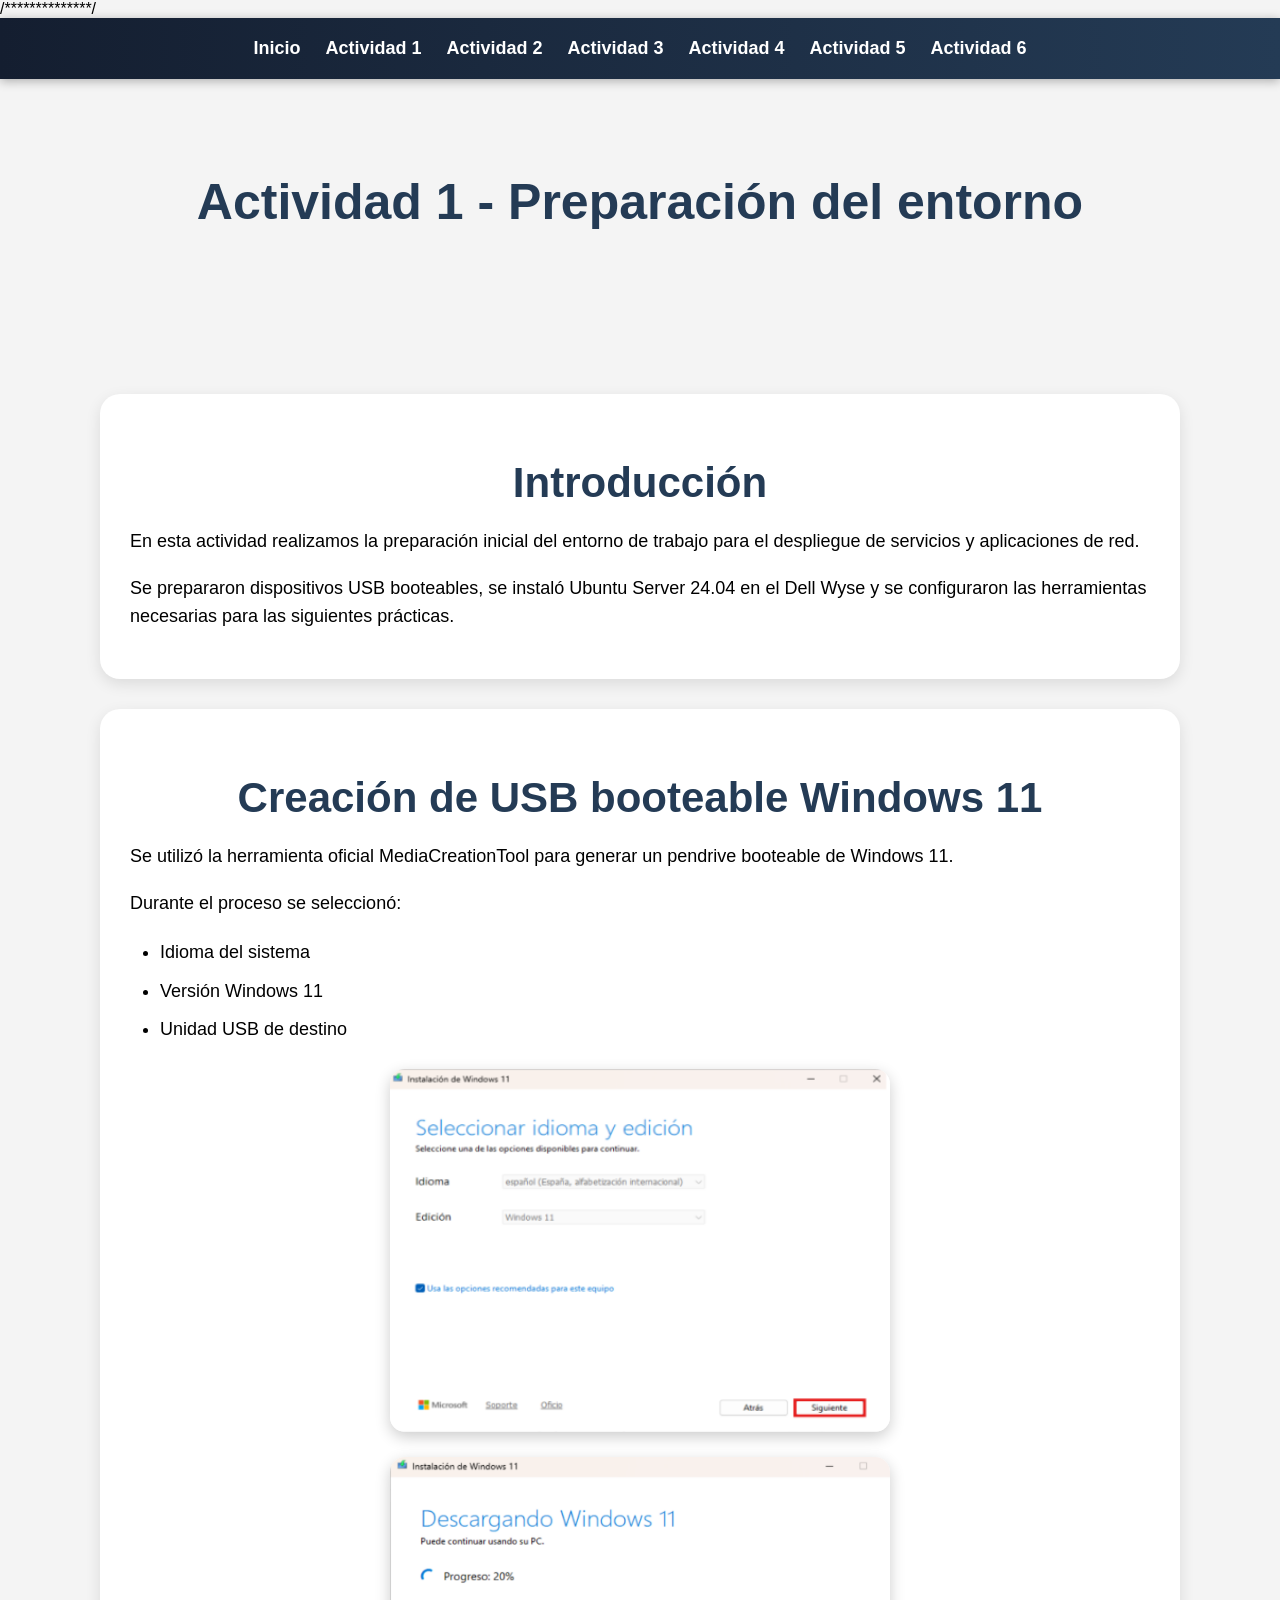
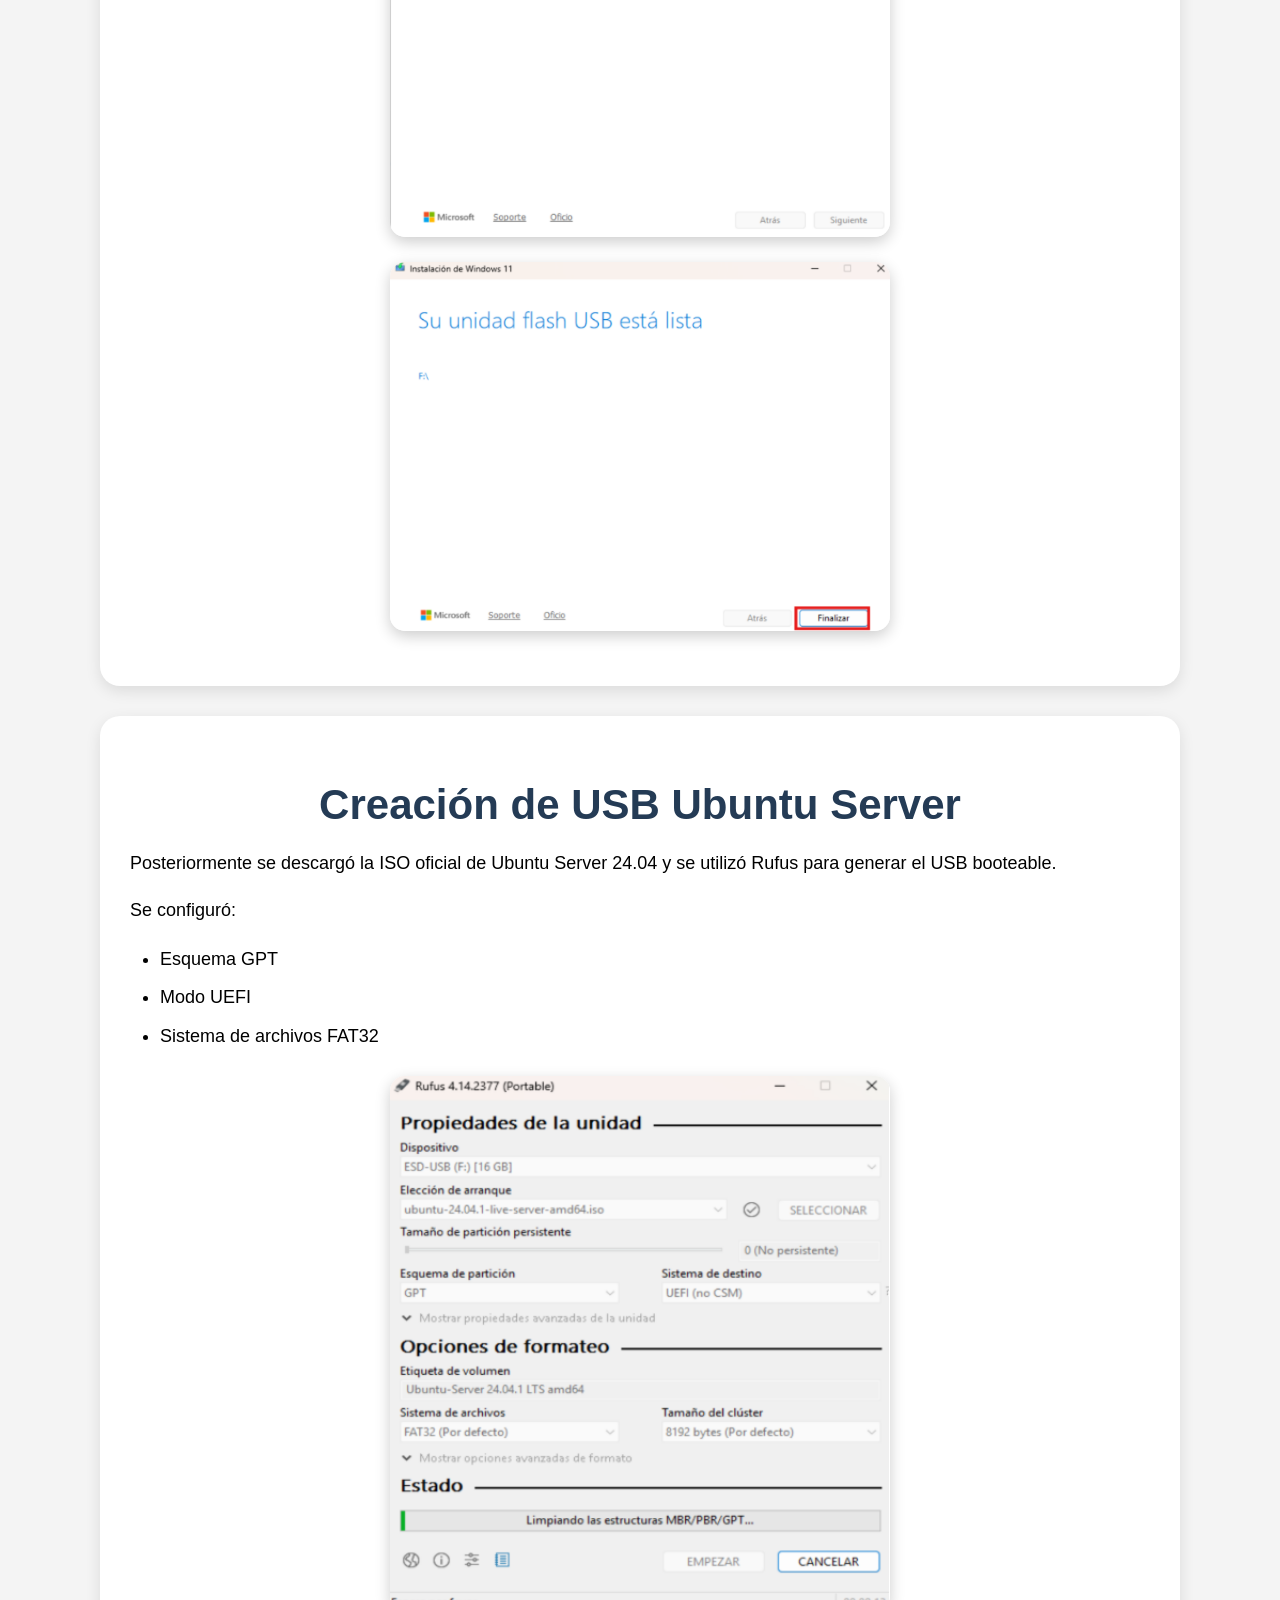
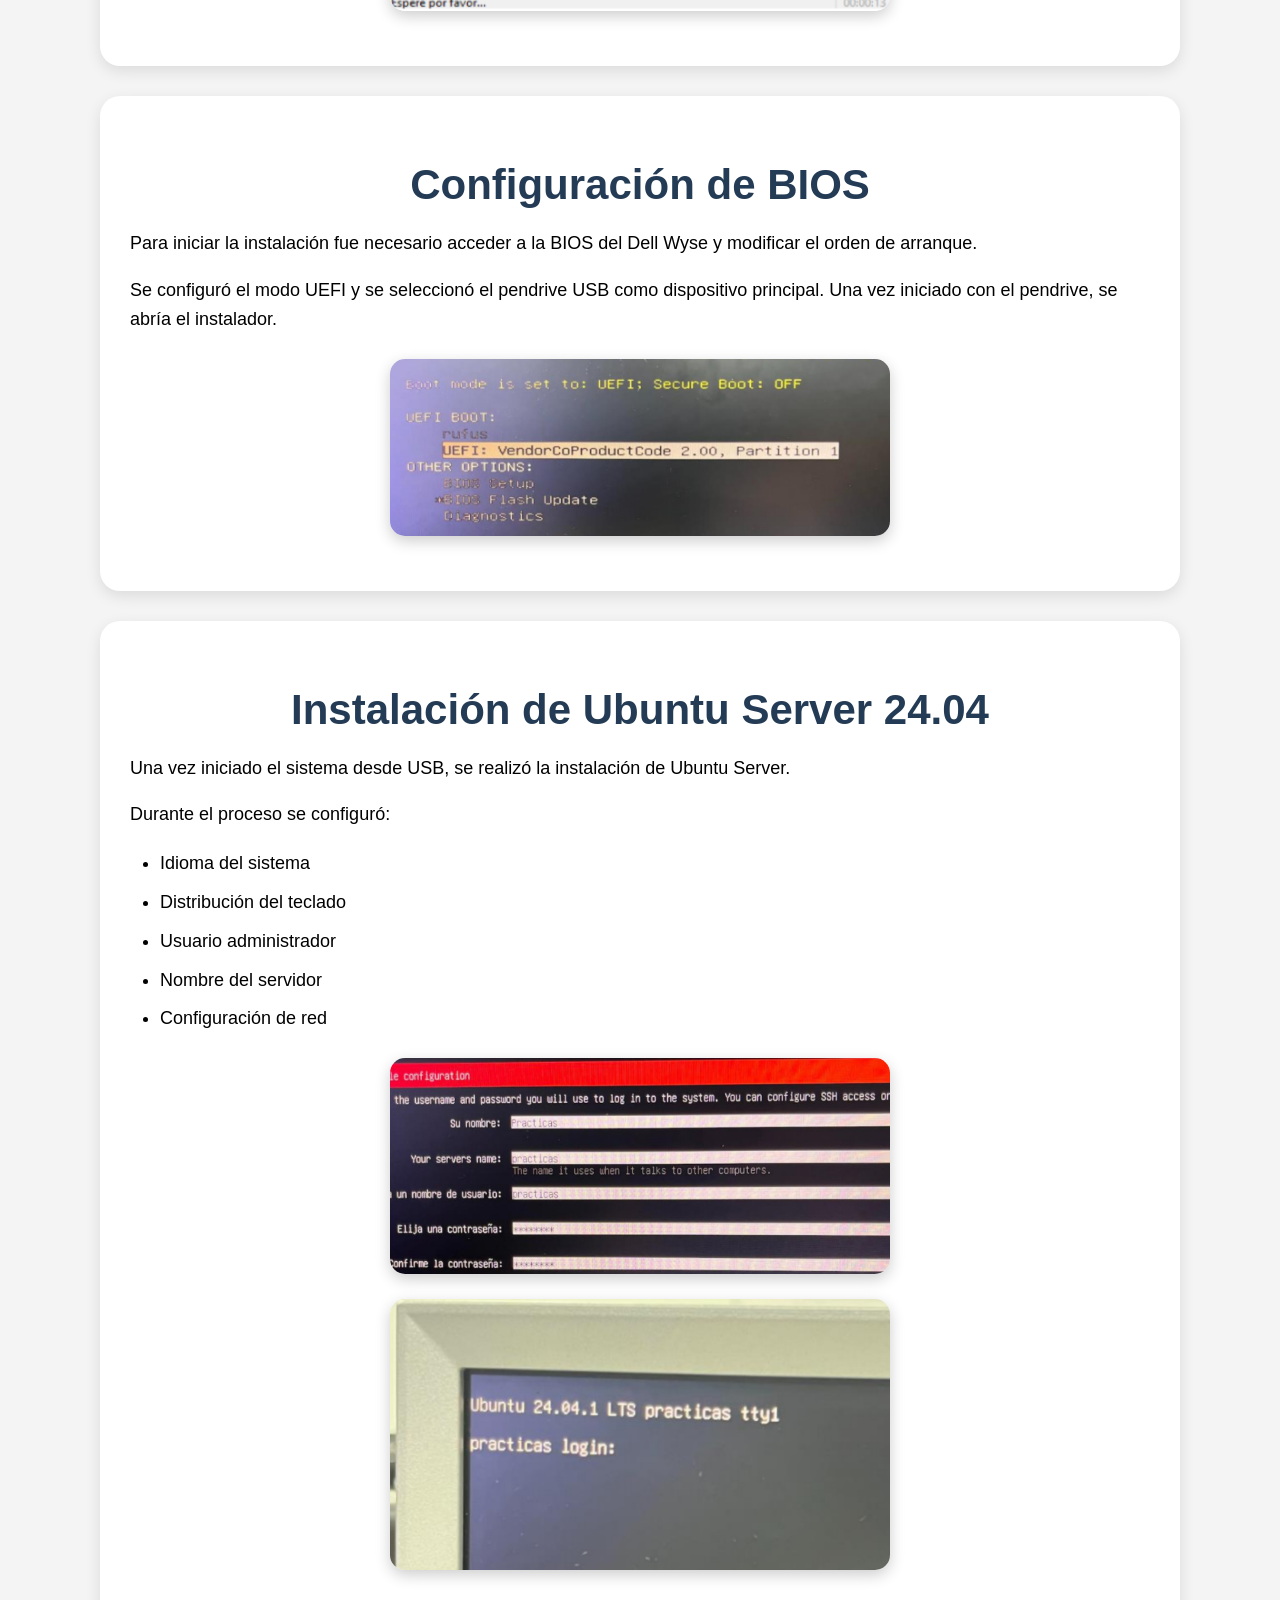
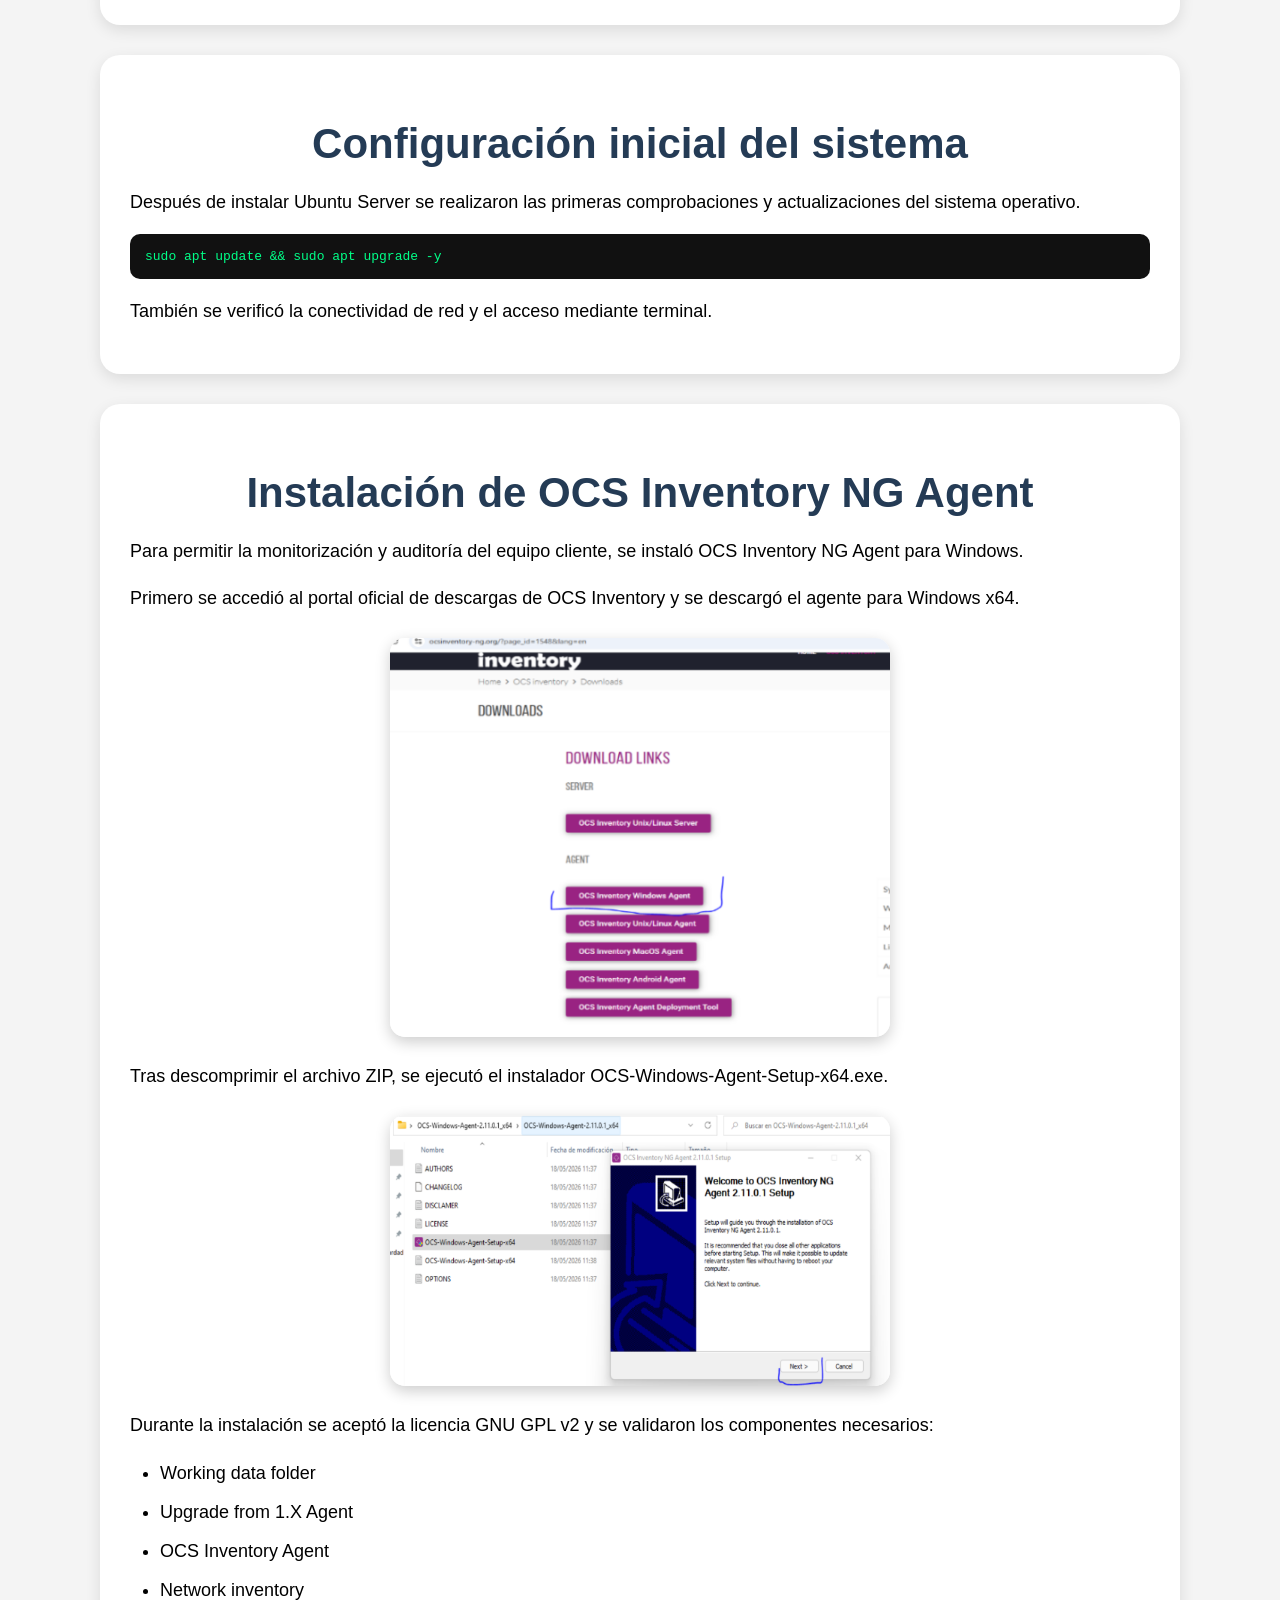
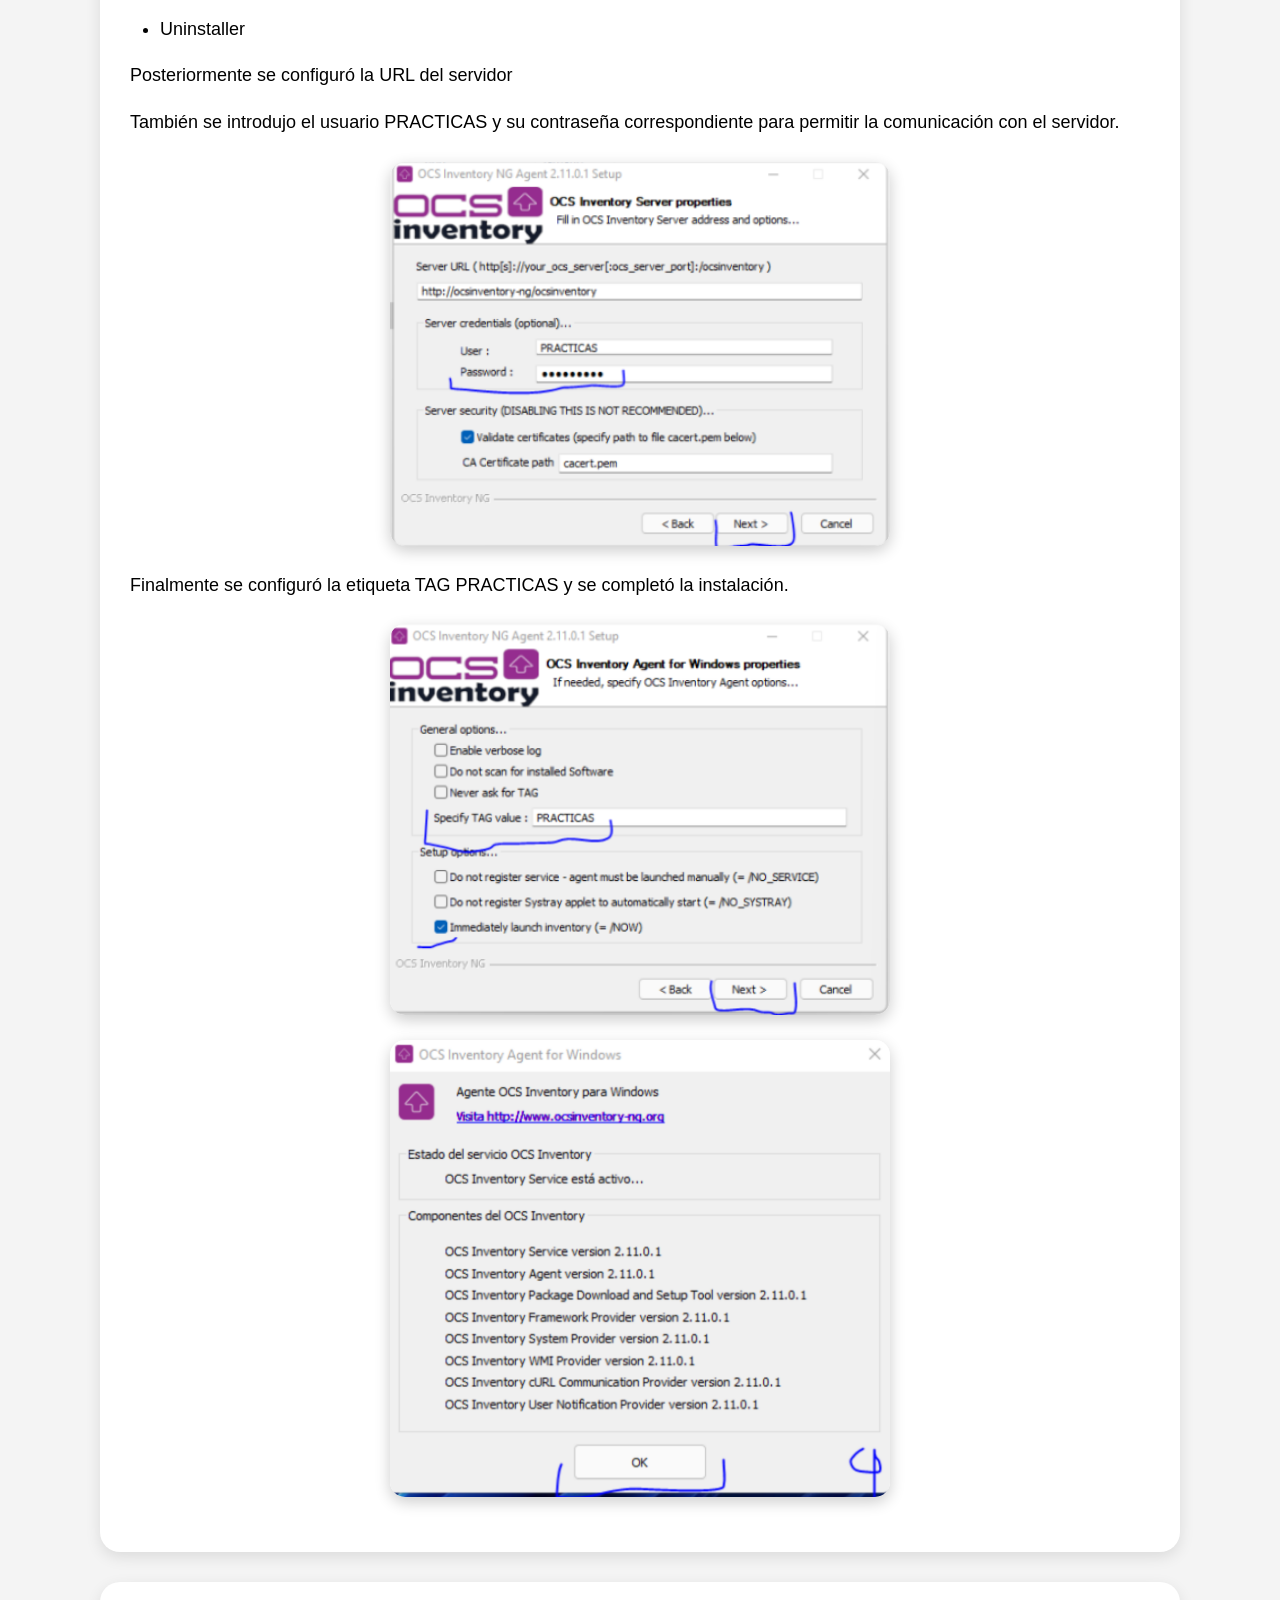
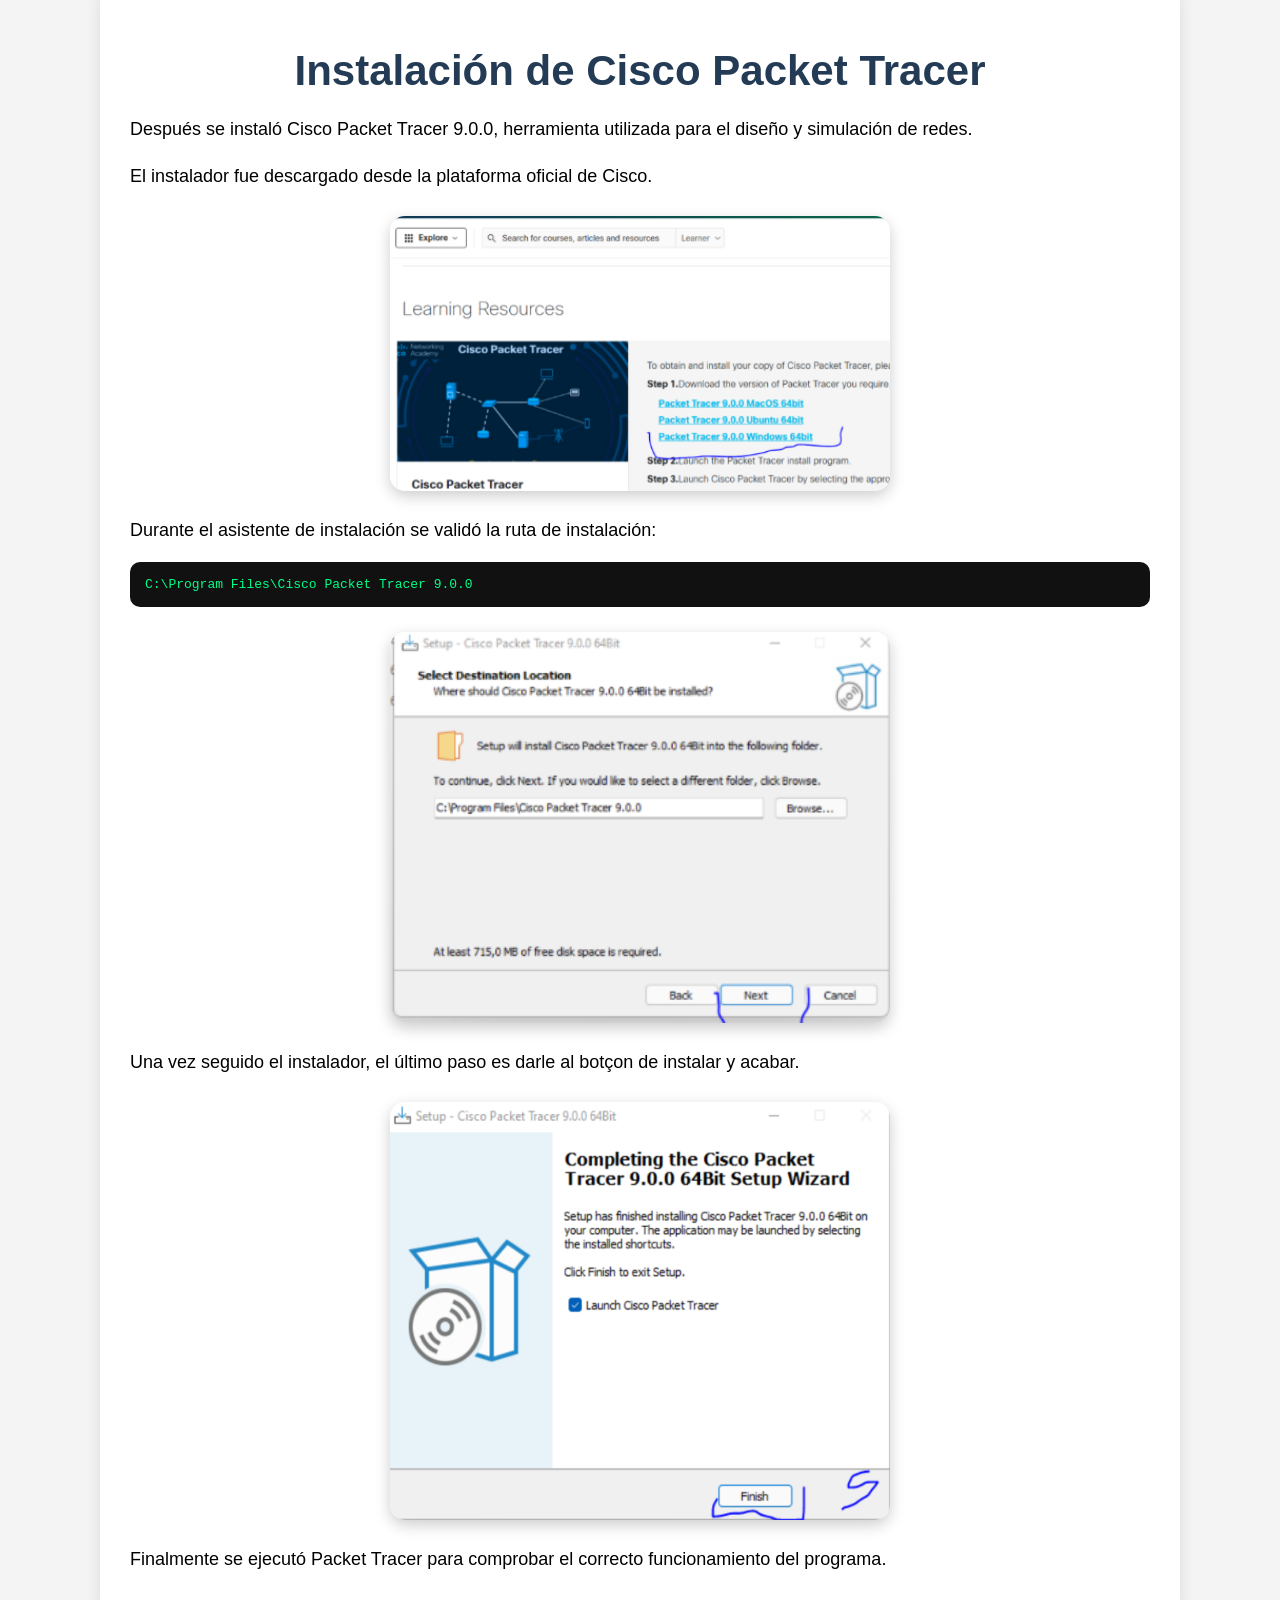
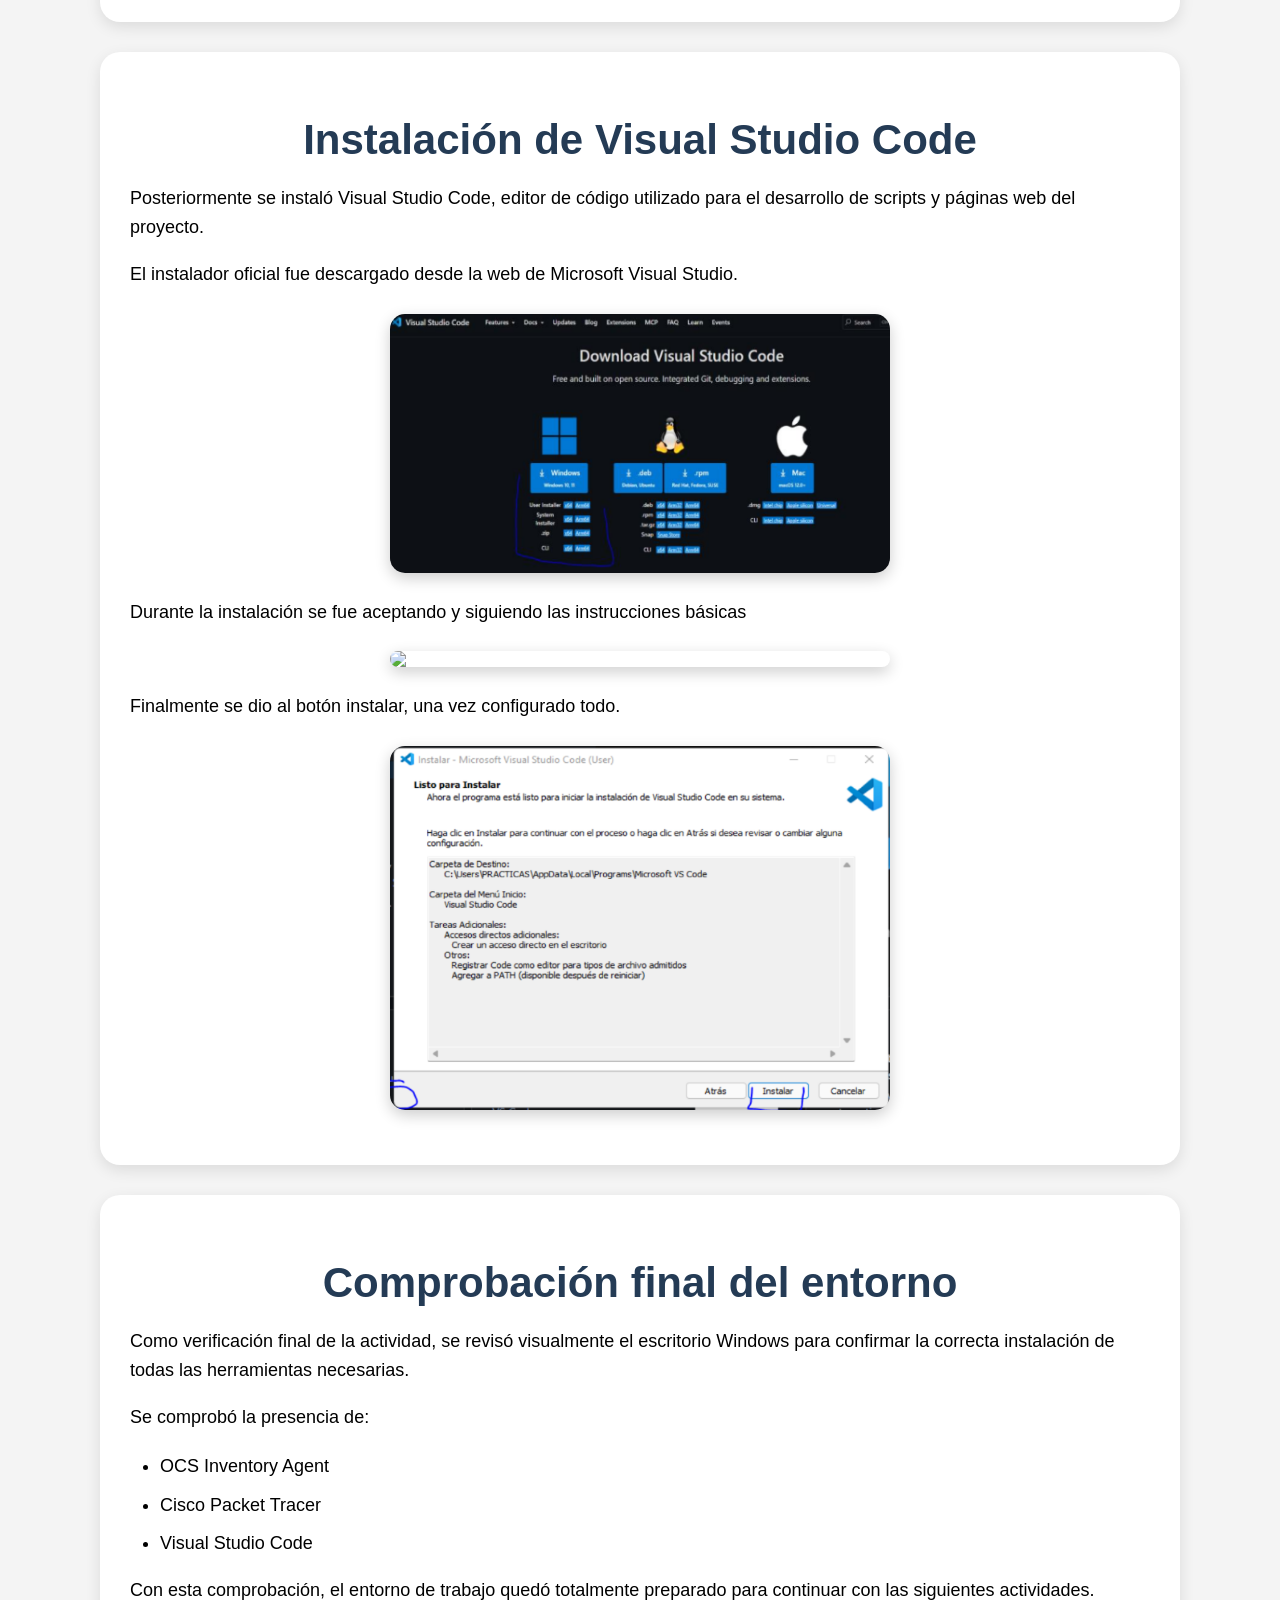
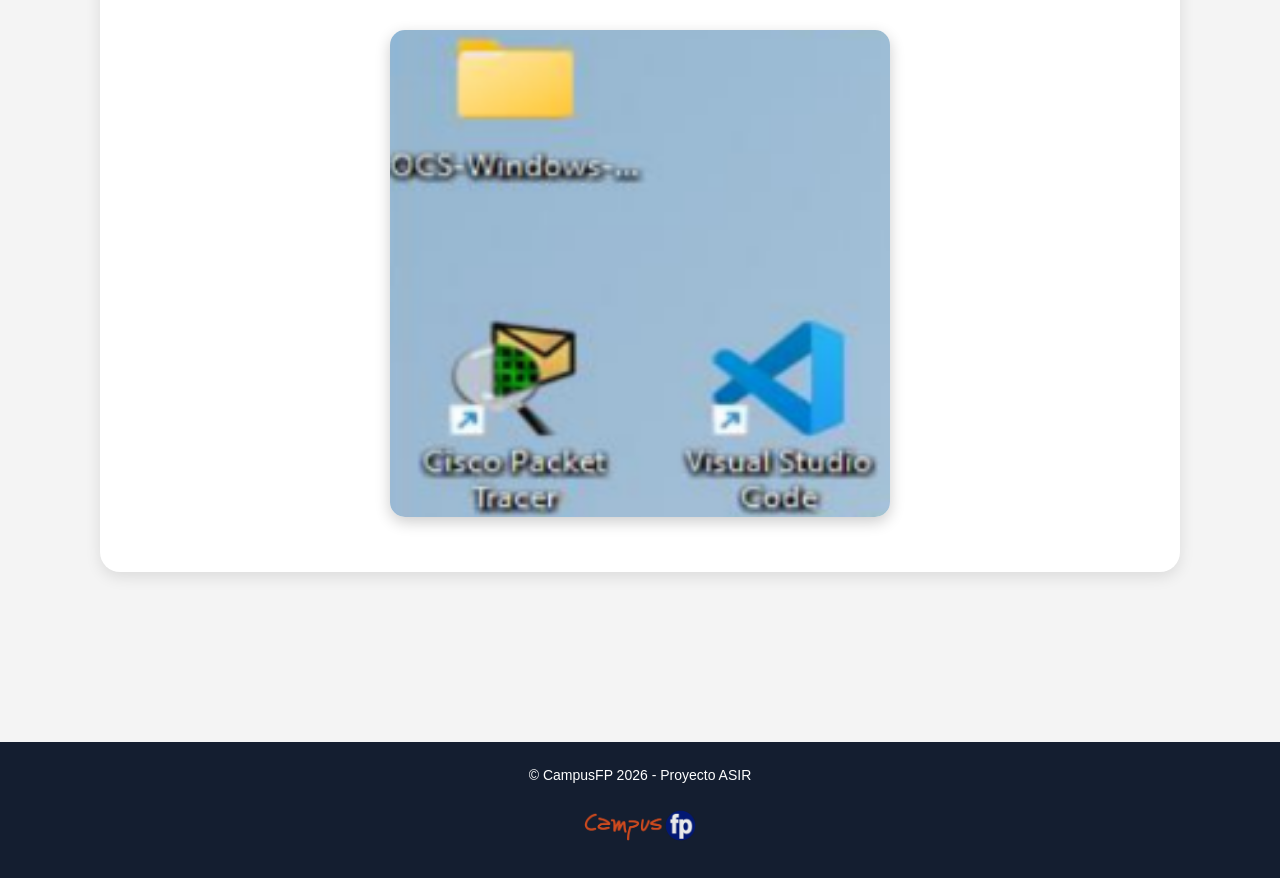
==== commit a906ed5c: "actividad1.html" ====
--- a/actividad1.html
+++ b/actividad1.html
@@ -1,4 +1,4 @@
-<!DOCTYPE html>
+<!DOCTYPE html>/**************/
 <html lang="es">
 <head>
     <meta charset="UTF-8">
@@ -348,7 +348,15 @@
         </div>
 
     </footer>
-
+<!-- BOTÓN VOLVER ARRIBA -->
+
+<button id="btnTop" onclick="volverArriba()">
+
+    ↑
+
+</button>
+
+<script src="js/script.js"></script>
 </body>
 
 </html>
--- a/css/style.css
+++ b/css/style.css
@@ -498,4 +498,46 @@
     border-radius: 15px;
 
     box-shadow: 0 5px 15px rgba(0,0,0,0.3);
+}
+
+/* BOTÓN VOLVER ARRIBA */
+
+#btnTop {
+
+    display: none;
+
+    position: fixed;
+
+    bottom: 30px;
+
+    right: 30px;
+
+    z-index: 99;
+
+    border: none;
+
+    outline: none;
+
+    background-color: #243b55;
+
+    color: white;
+
+    cursor: pointer;
+
+    padding: 15px 18px;
+
+    border-radius: 50%;
+
+    font-size: 22px;
+
+    box-shadow: 0 5px 15px rgba(0,0,0,0.3);
+
+    transition: 0.3s;
+}
+
+#btnTop:hover {
+
+    background-color: #00bfff;
+
+    transform: scale(1.1);
 }
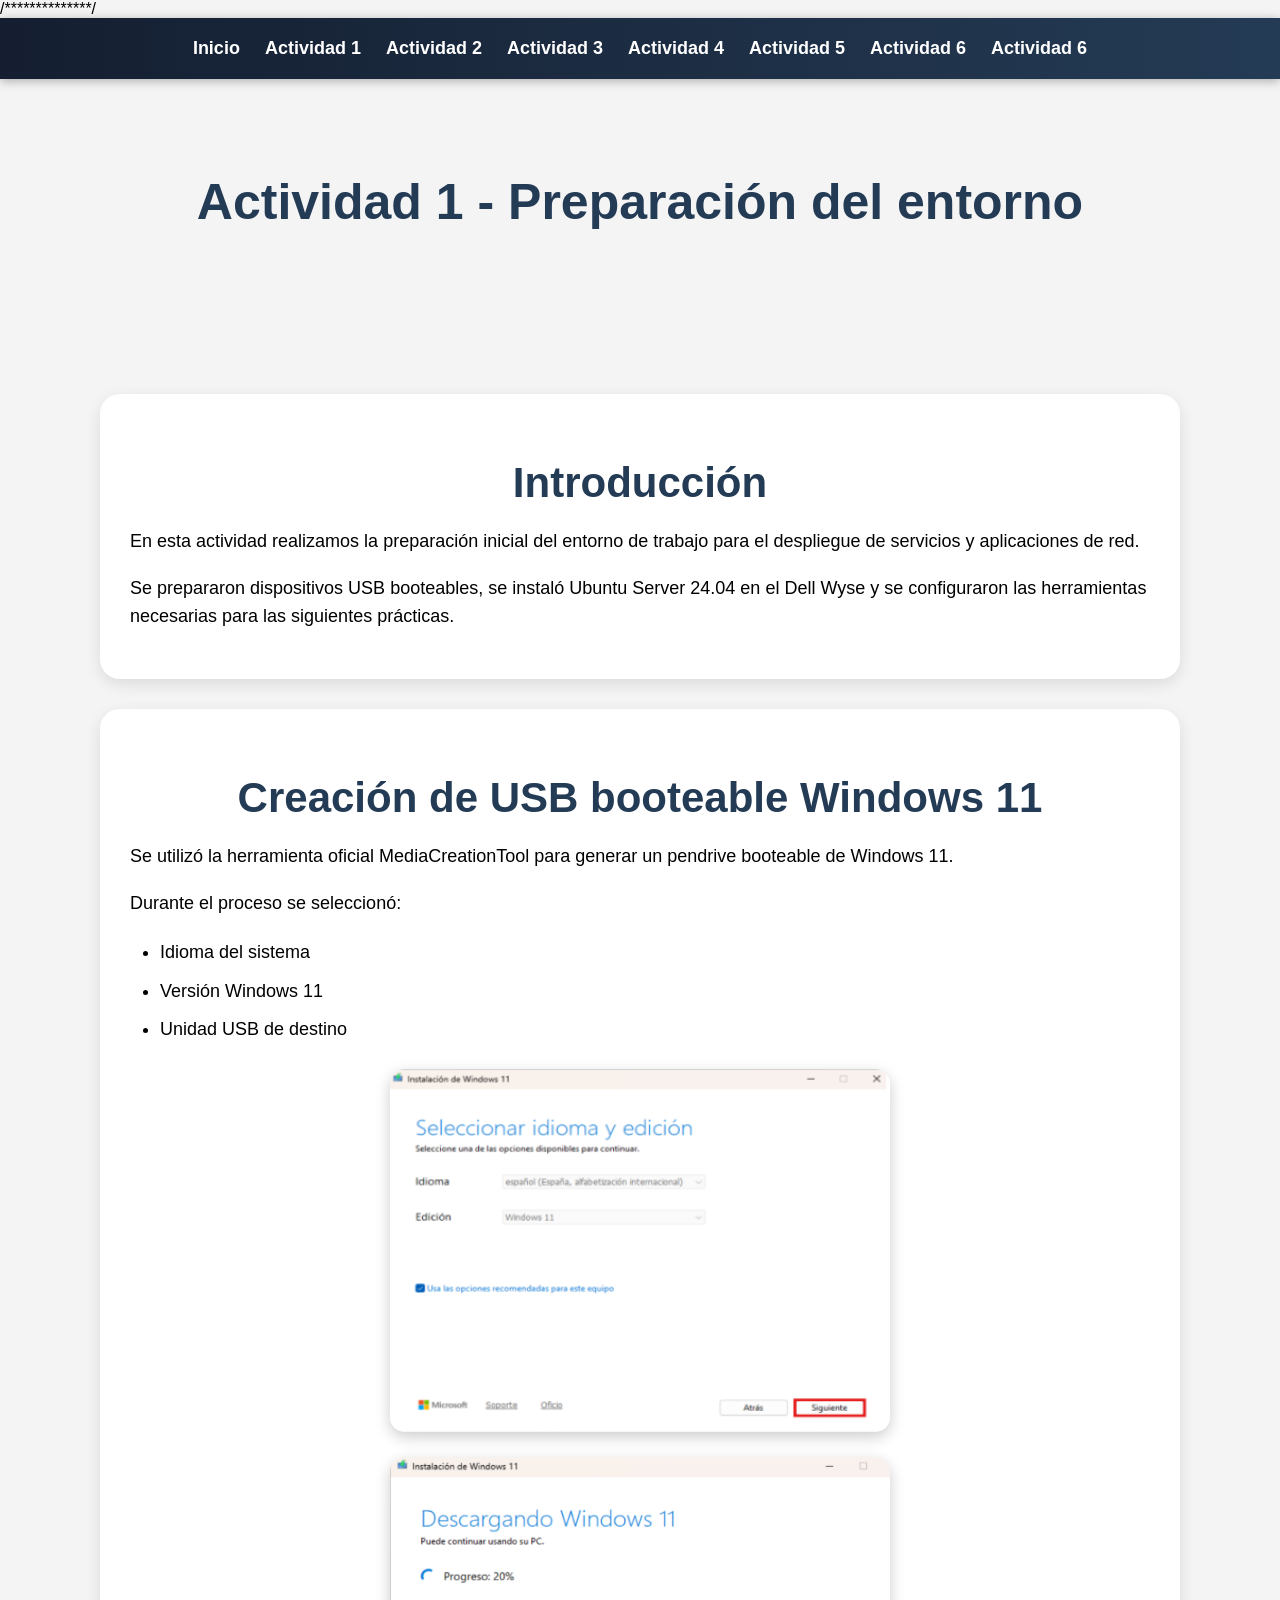
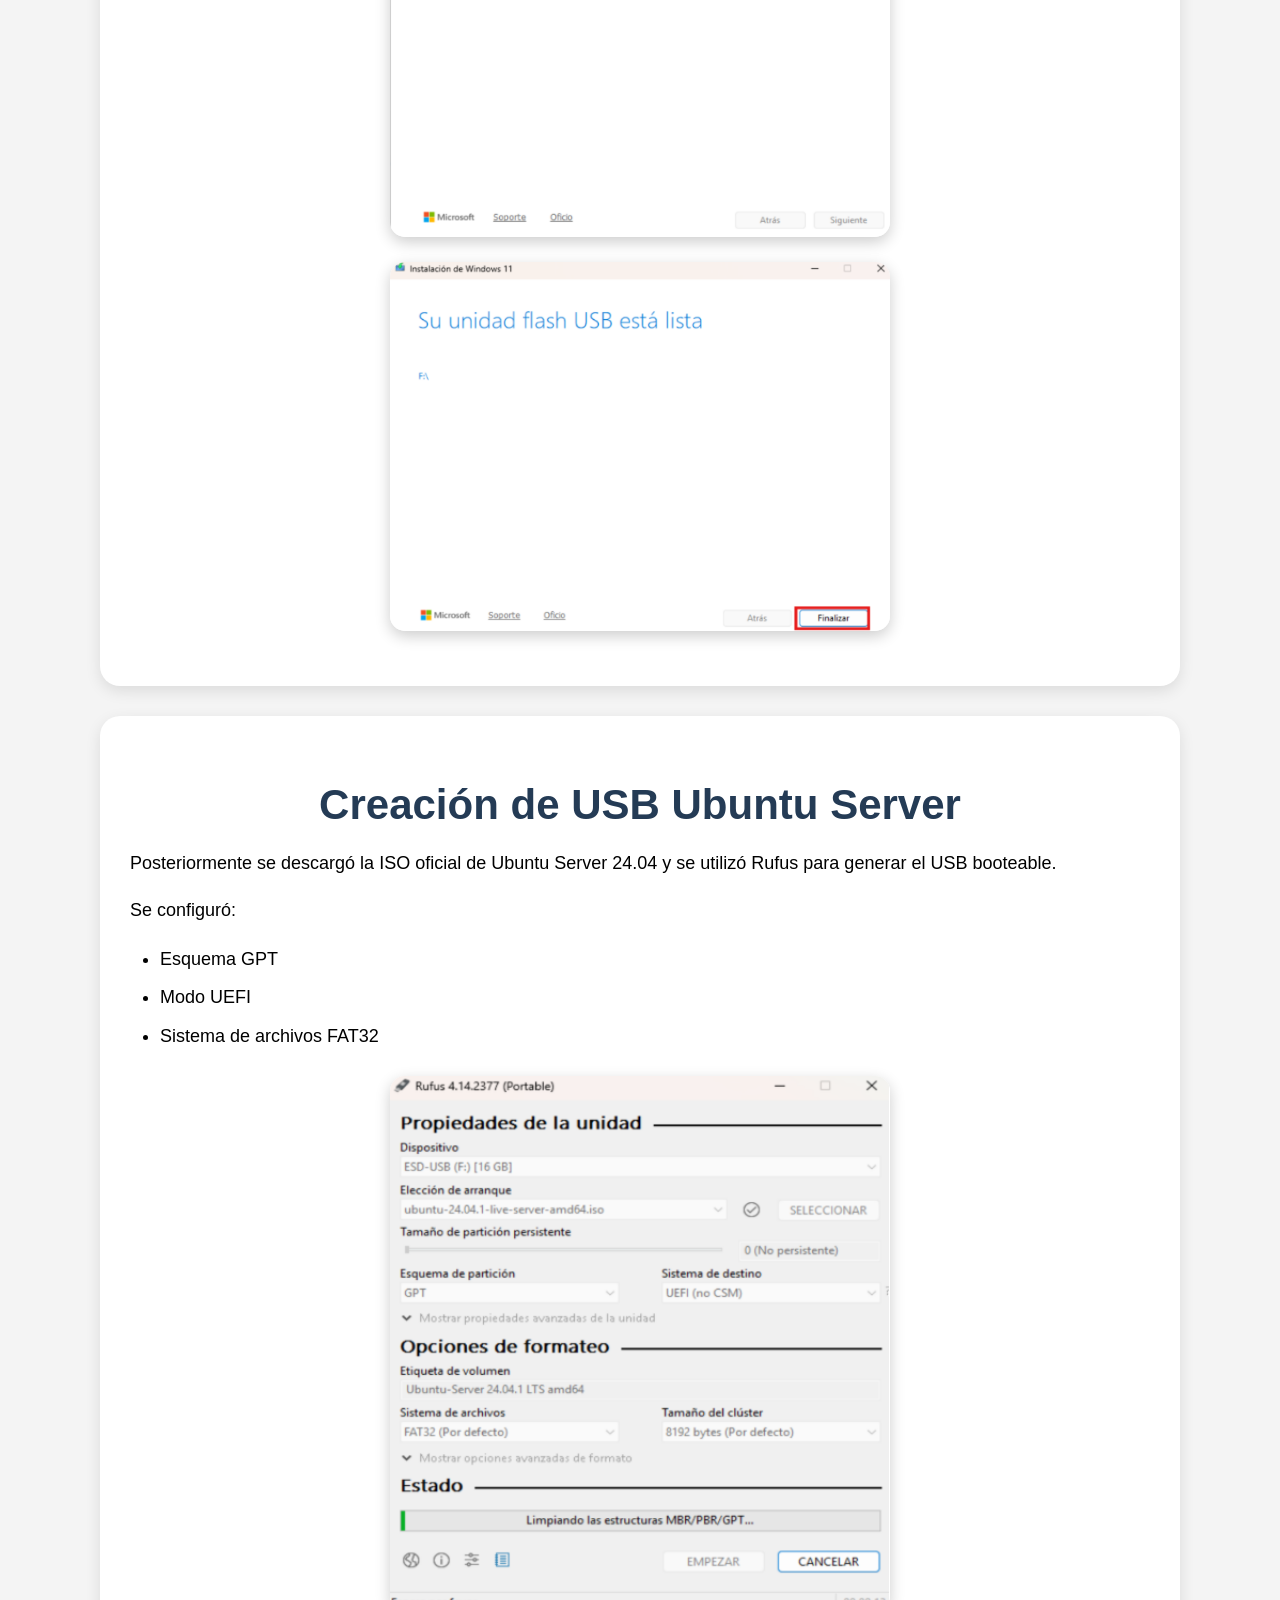
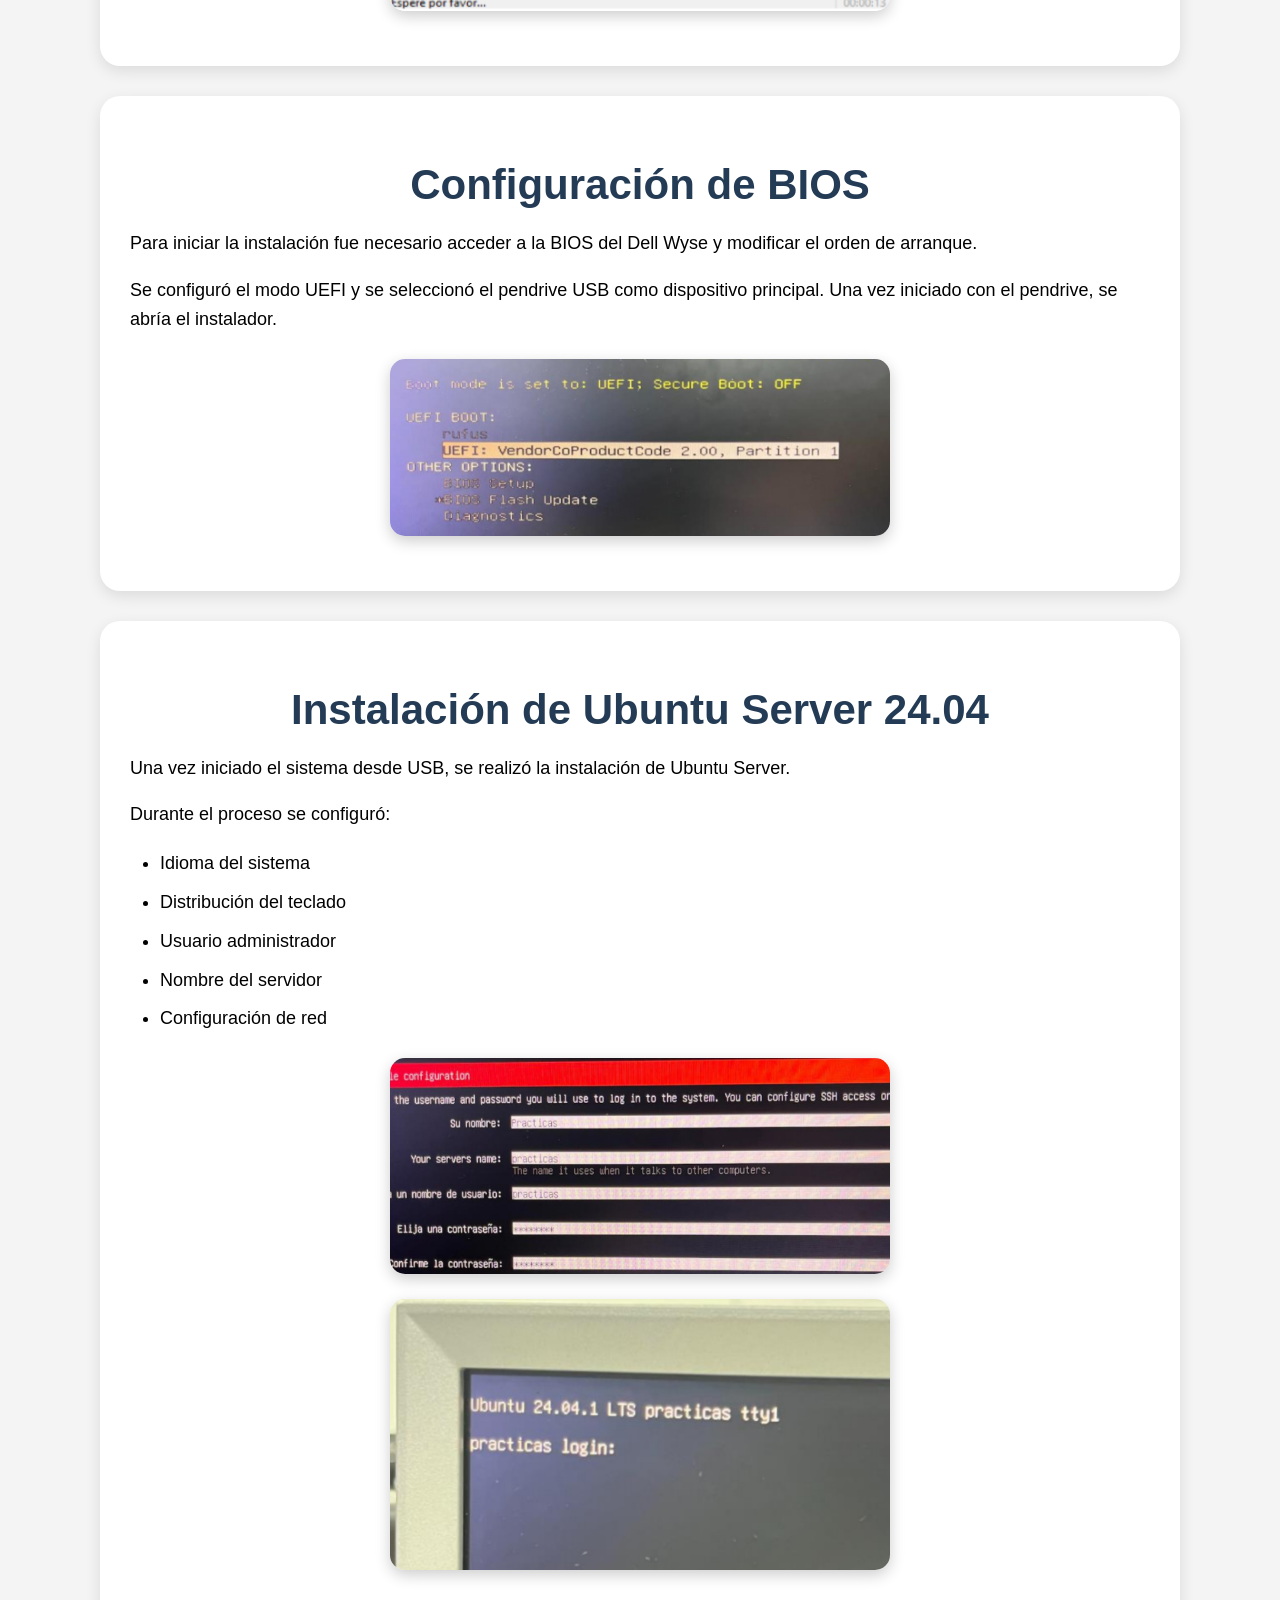
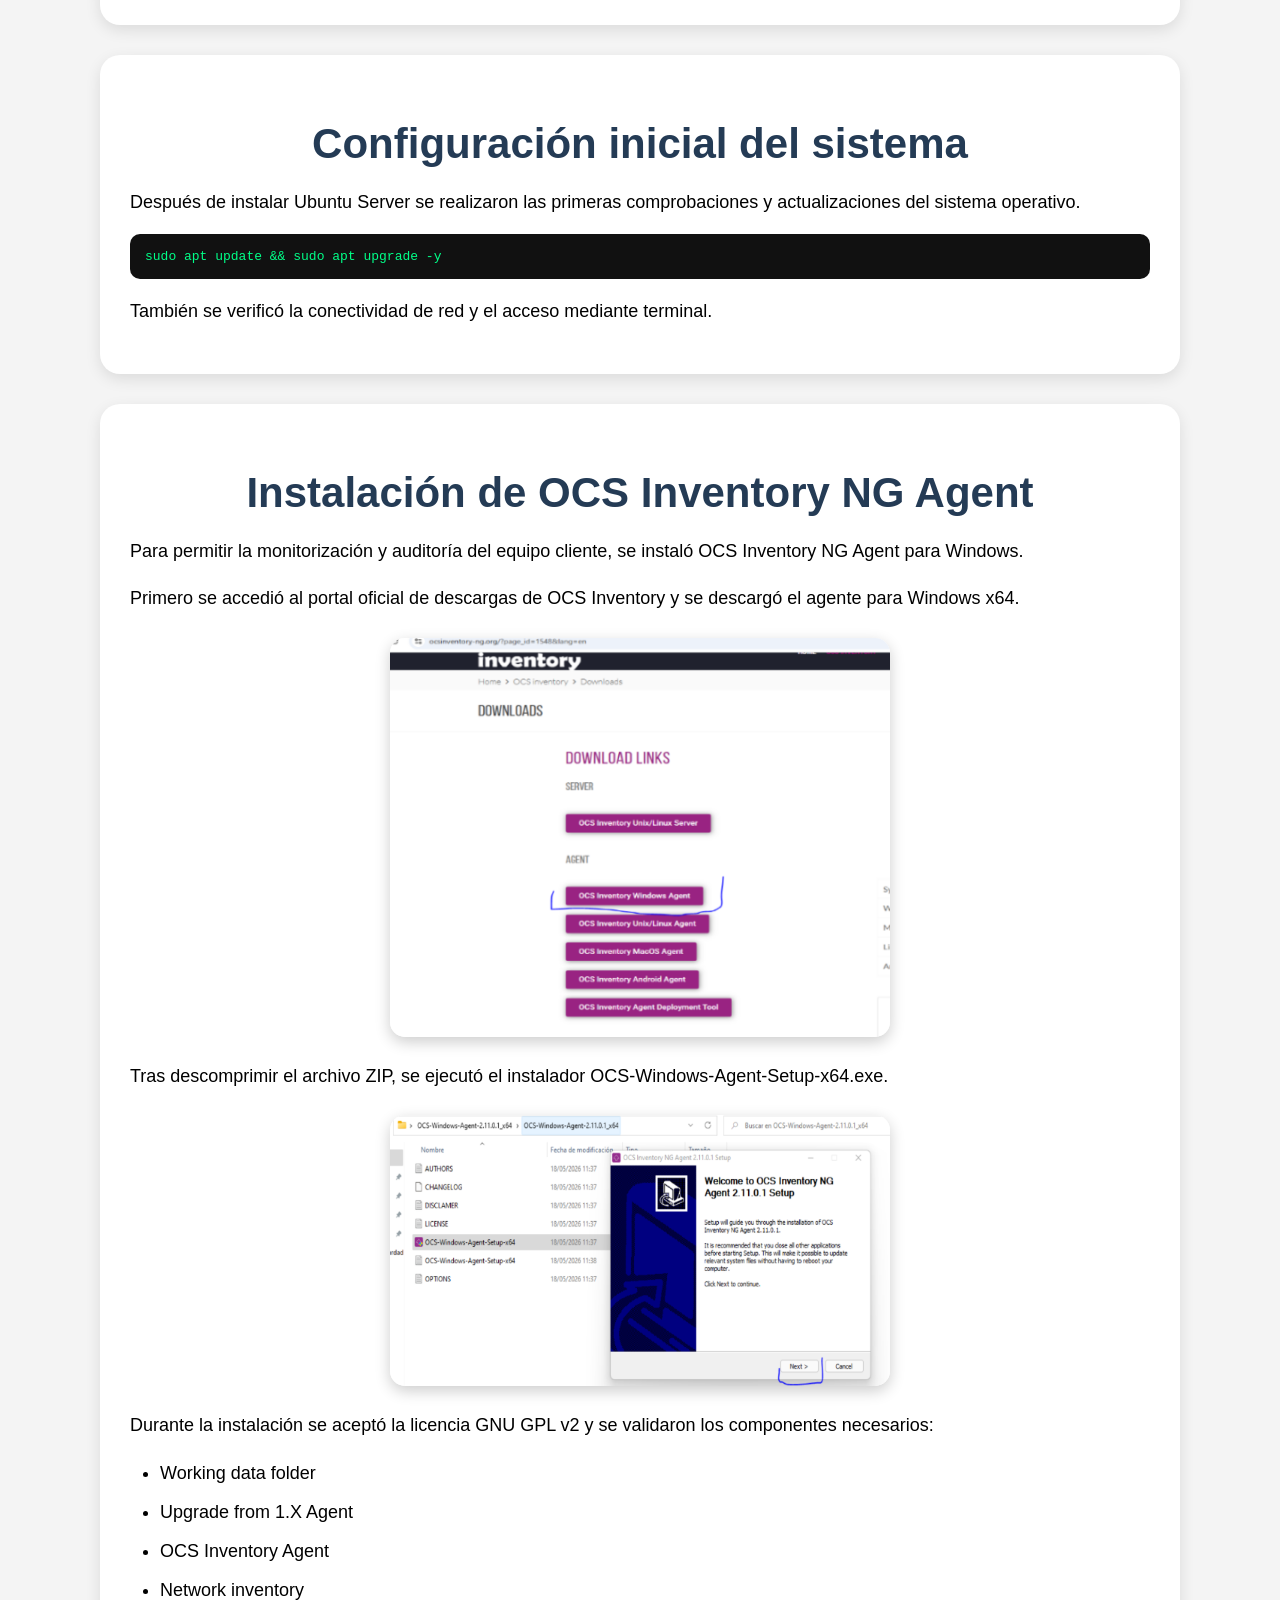
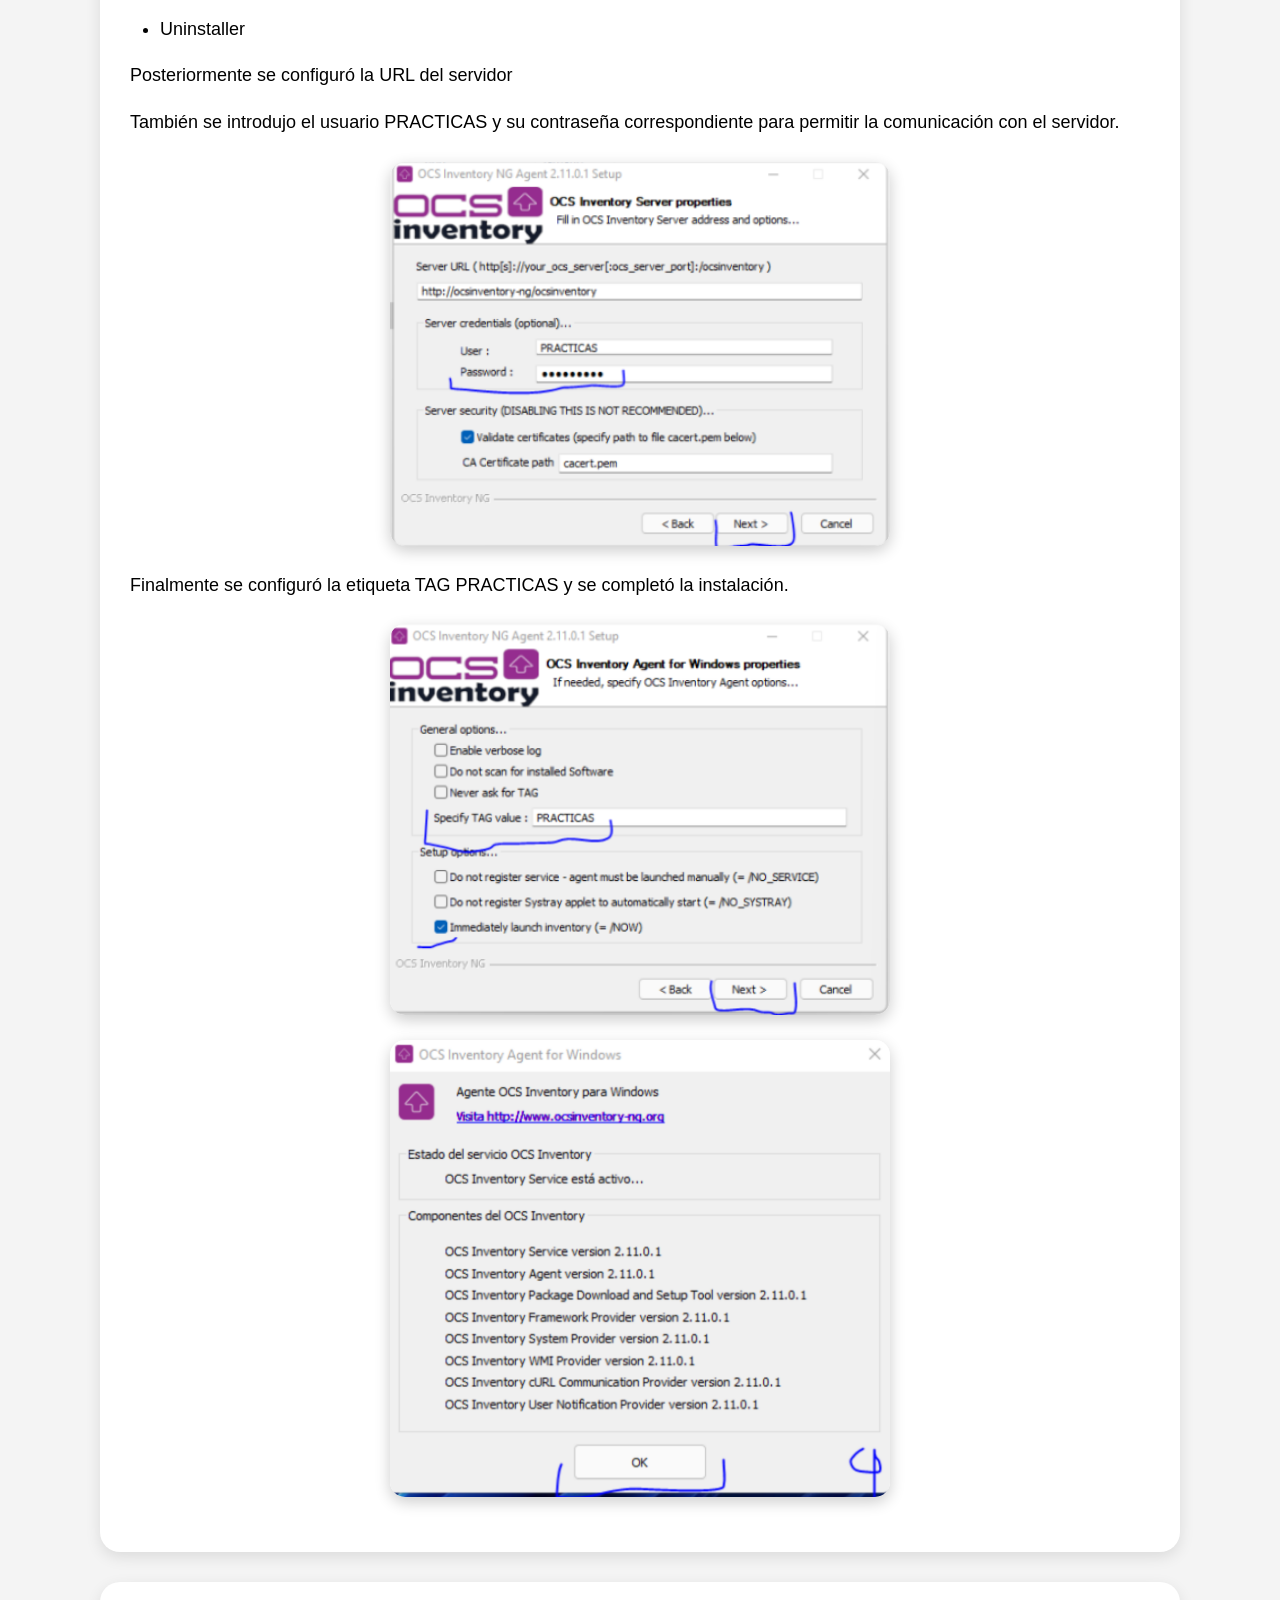
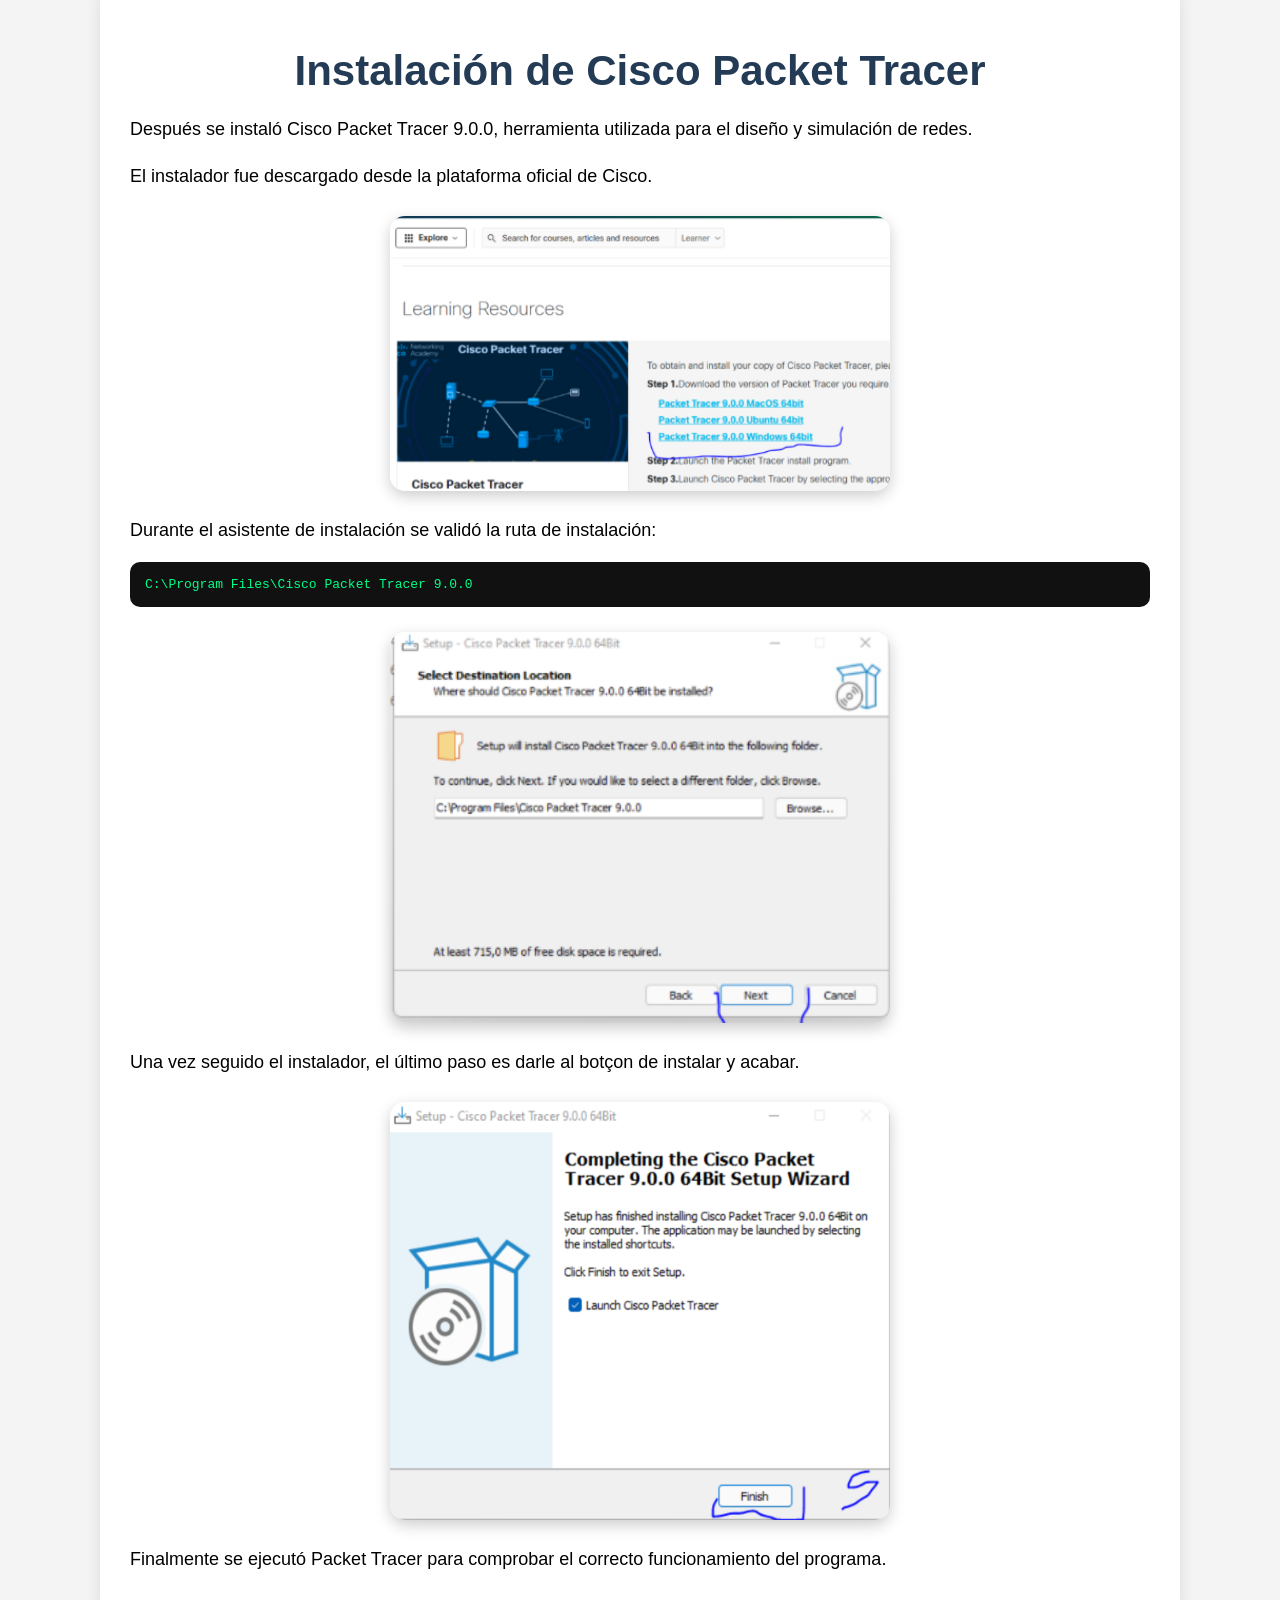
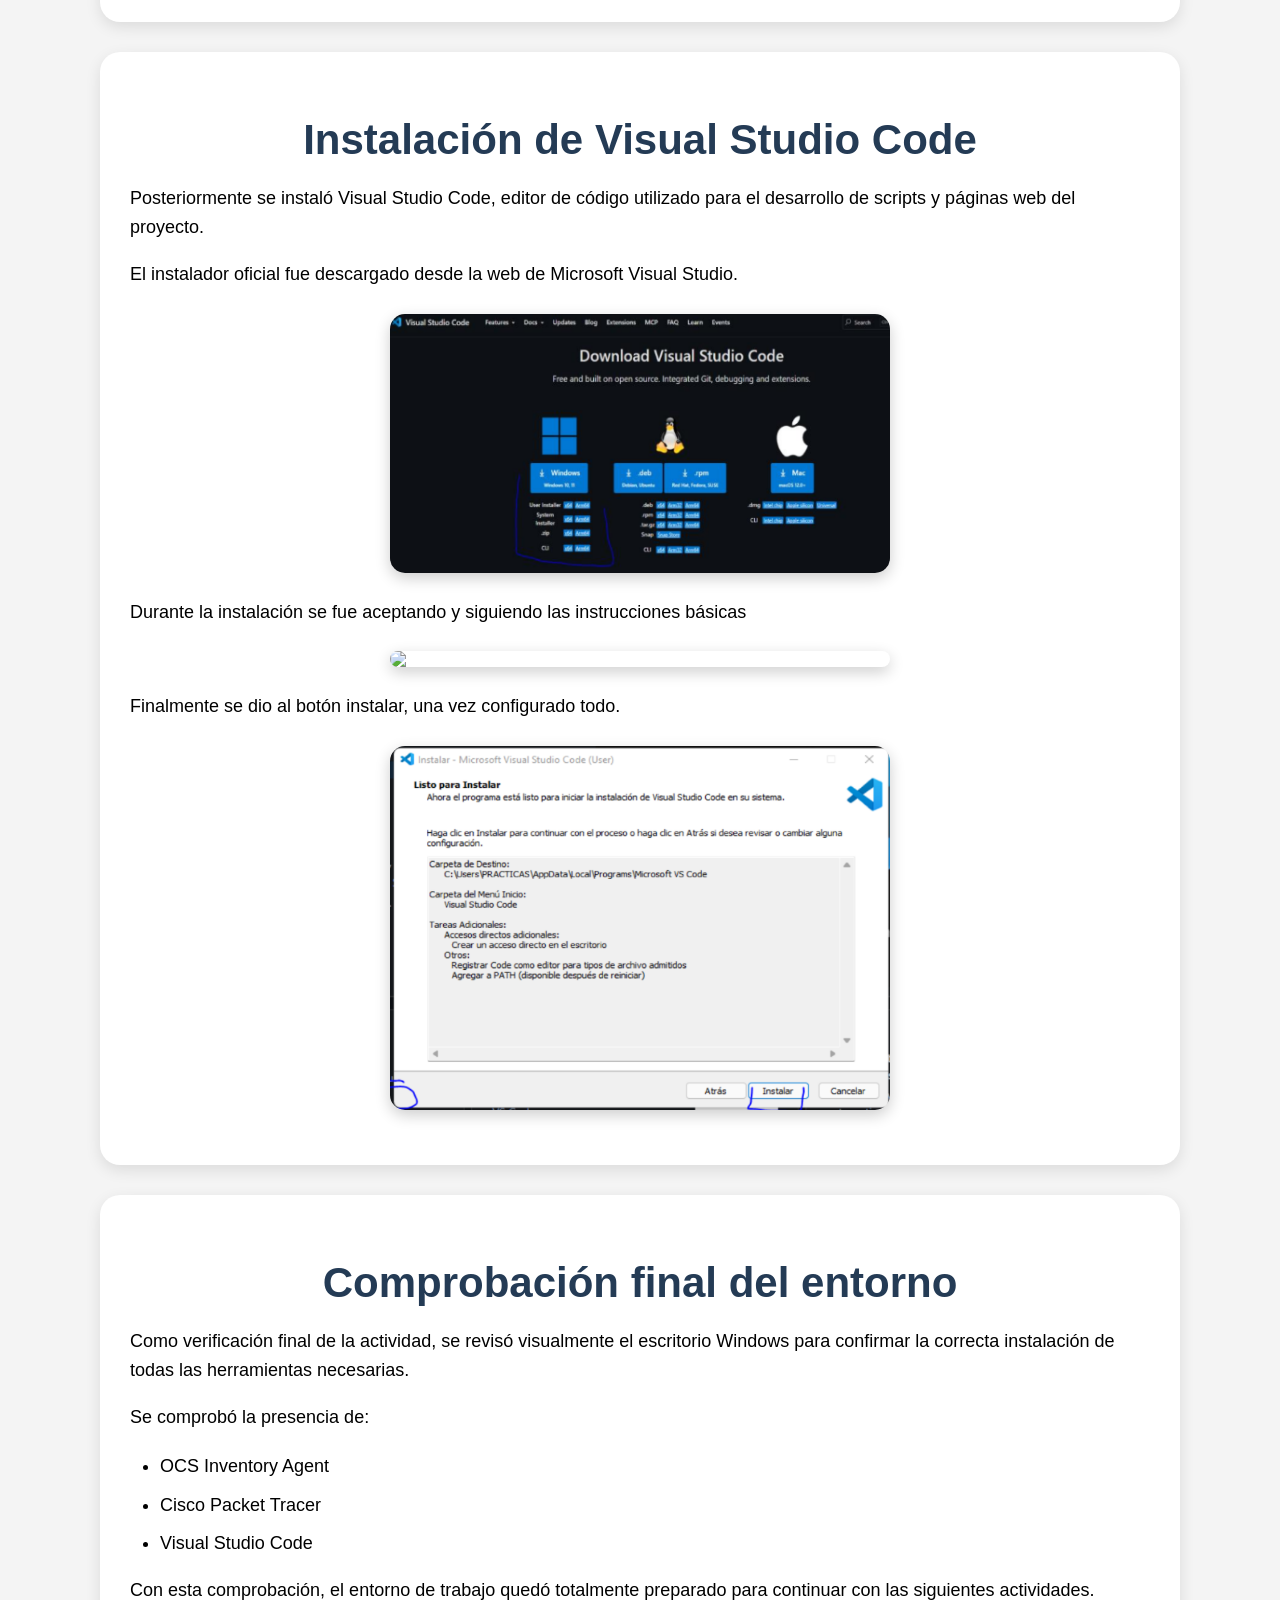
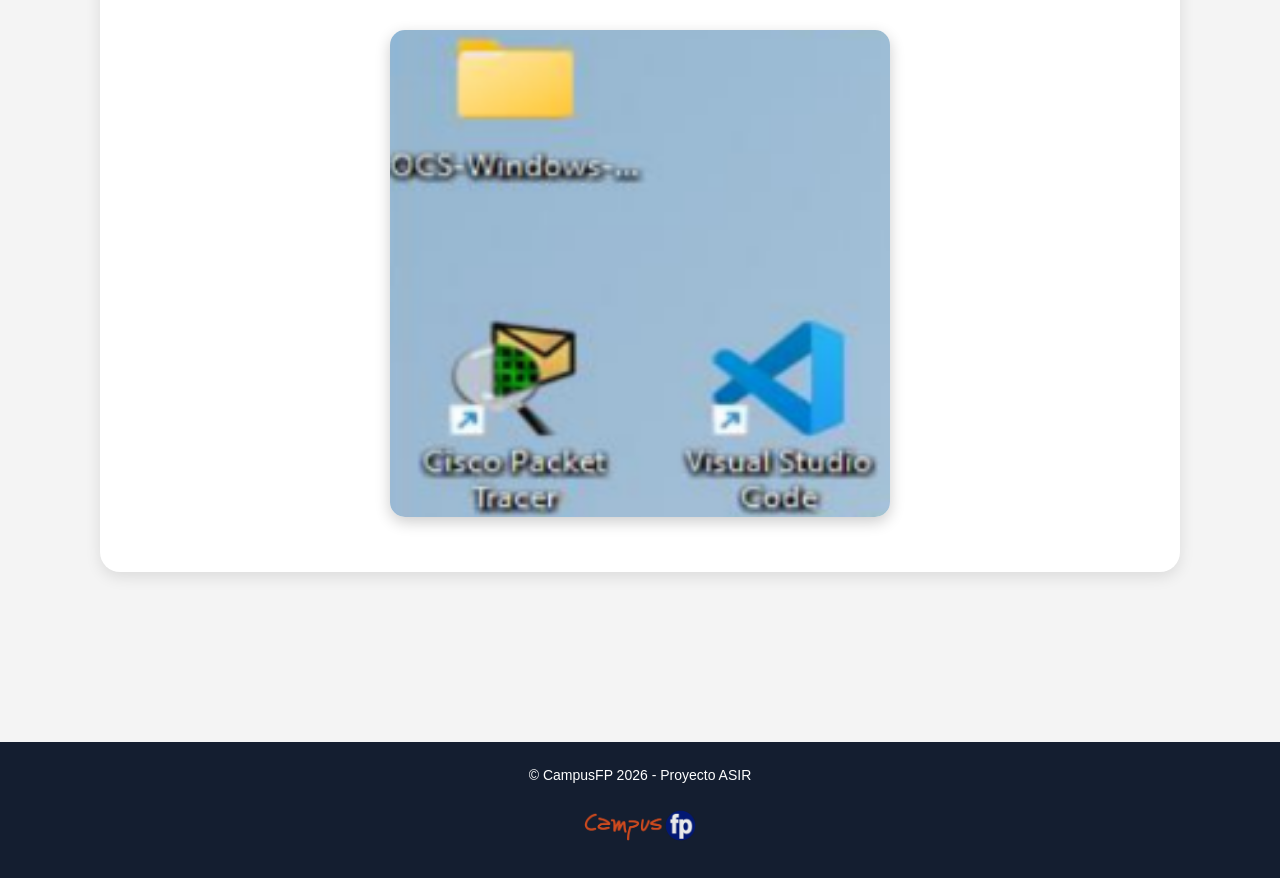
==== commit 4af5b912: "Añadida actividad 8 NAS" ====
--- a/actividad1.html
+++ b/actividad1.html
@@ -16,6 +16,7 @@
         <a href="actividad4.html">Actividad 4</a>
         <a href="actividad5.html">Actividad 5</a>
         <a href="actividad6.html">Actividad 6</a>
+        <a href="actividad8.html">Actividad 6</a>
     </nav>
 
     <header>
